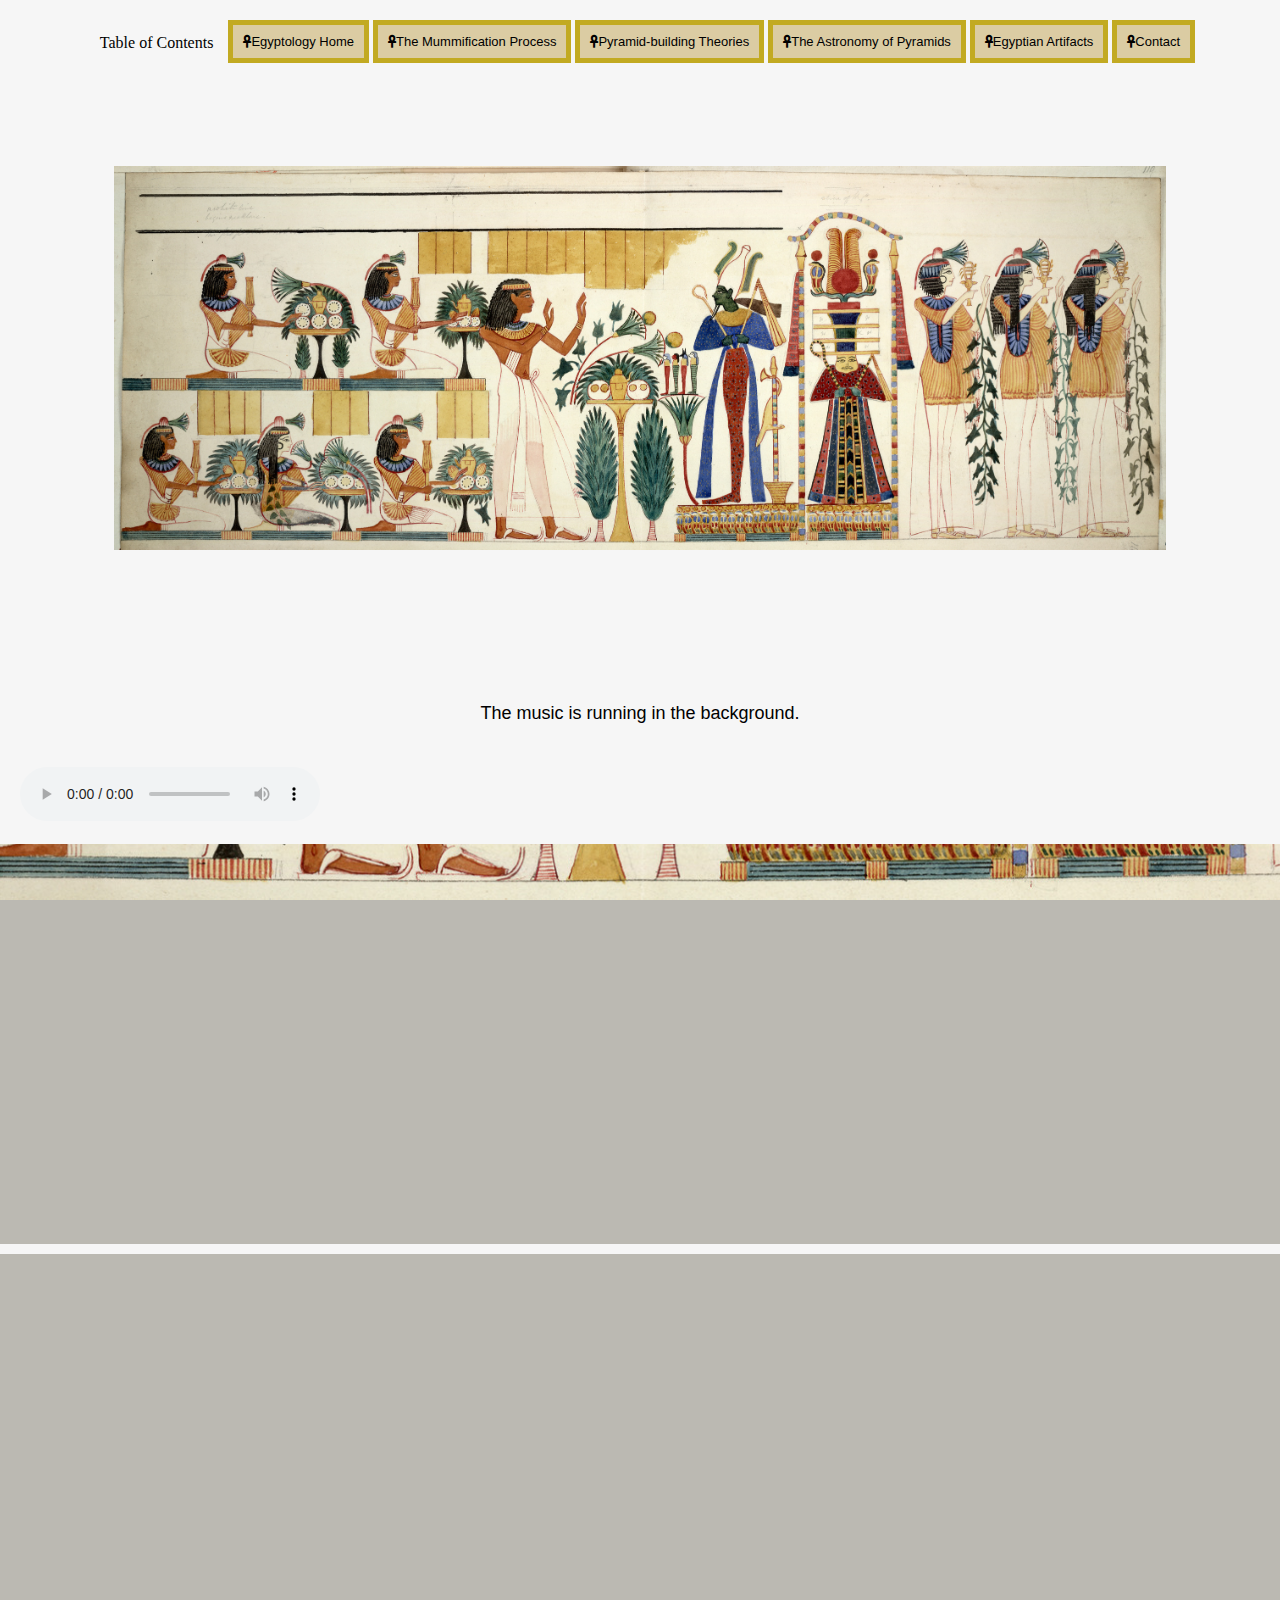
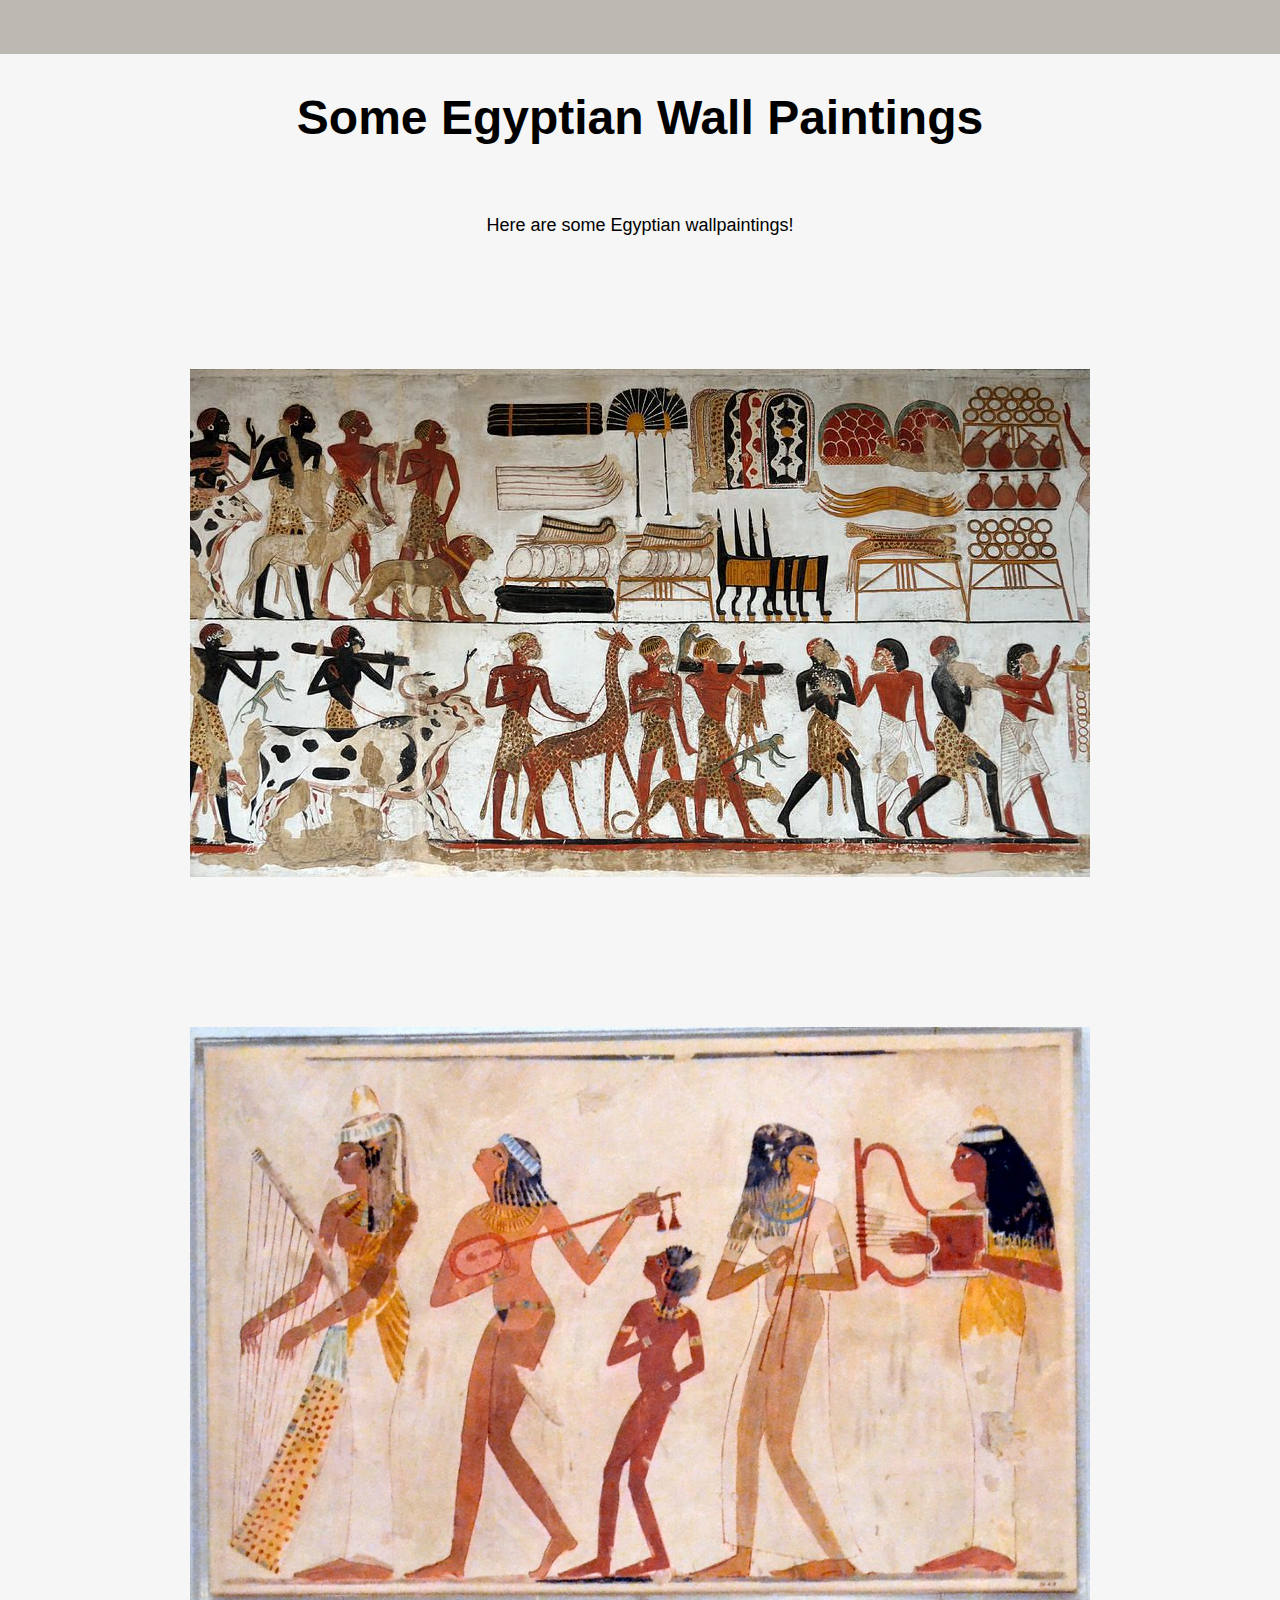
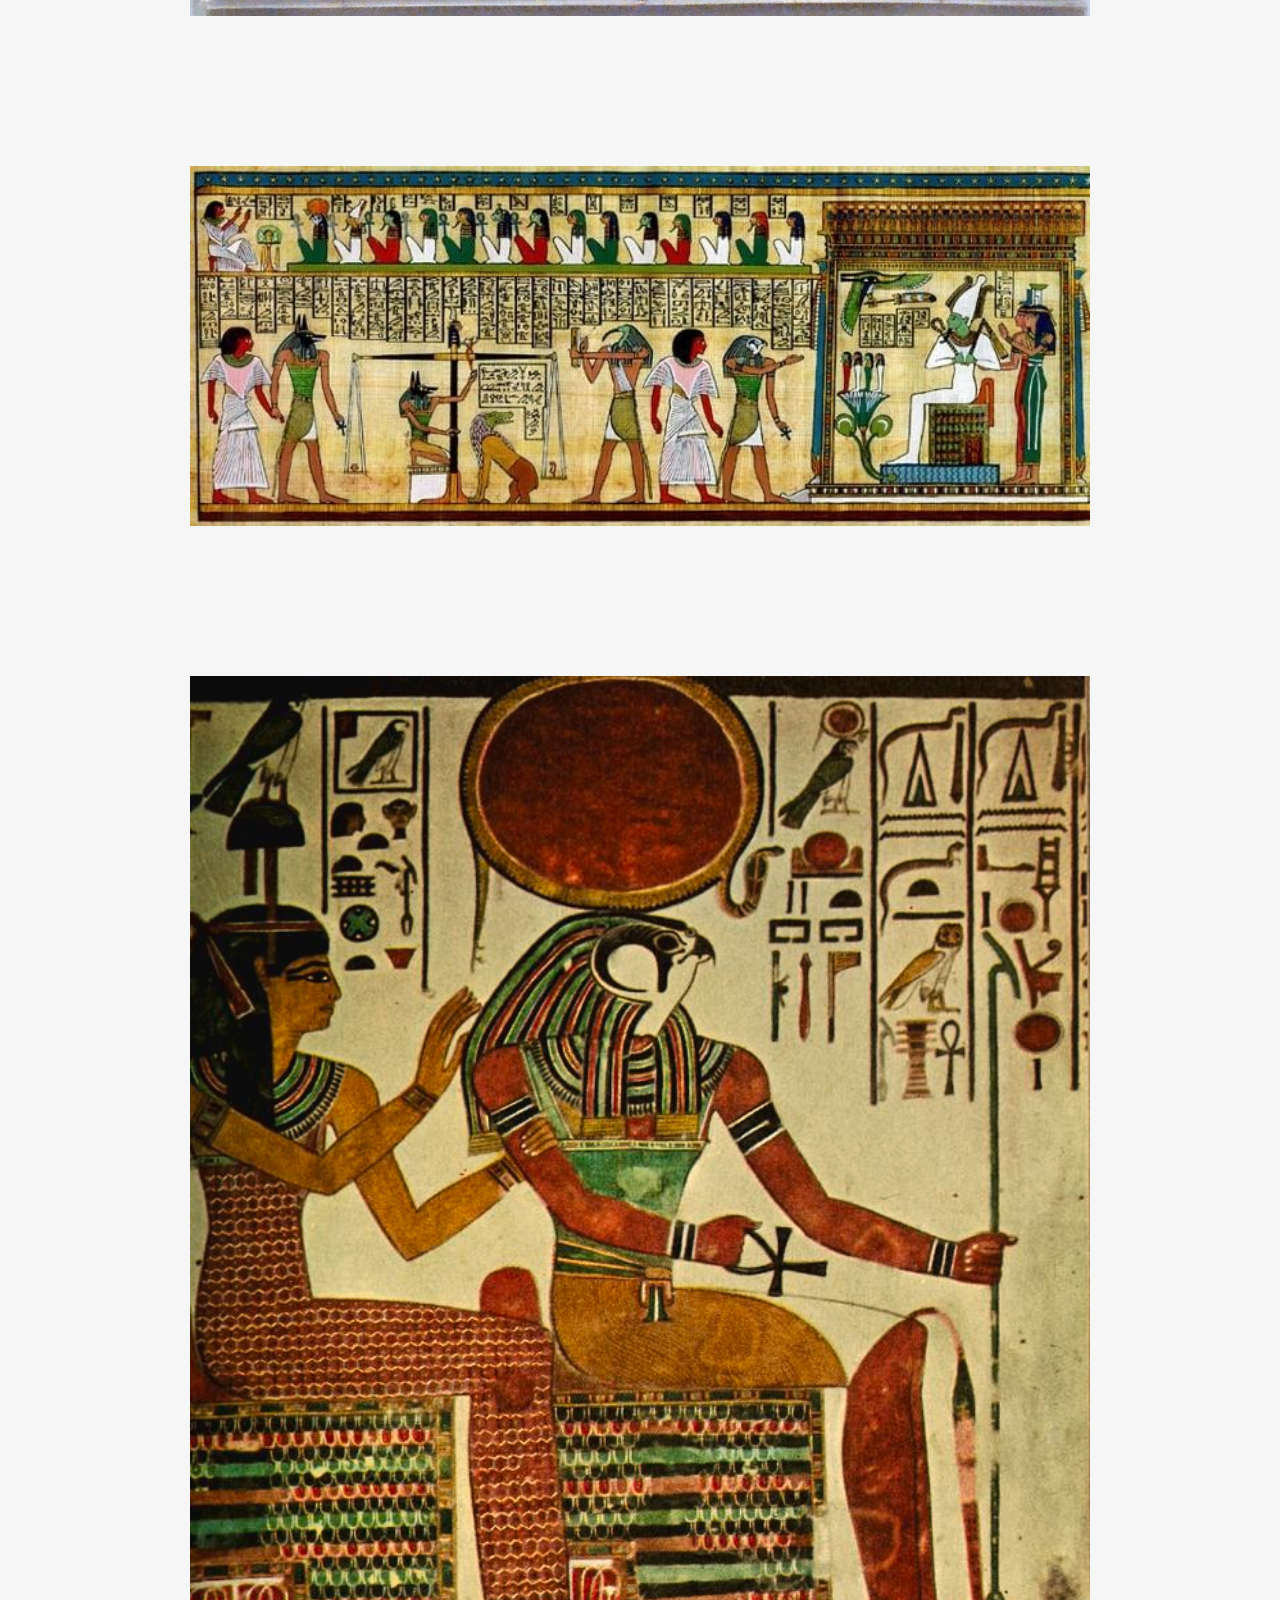
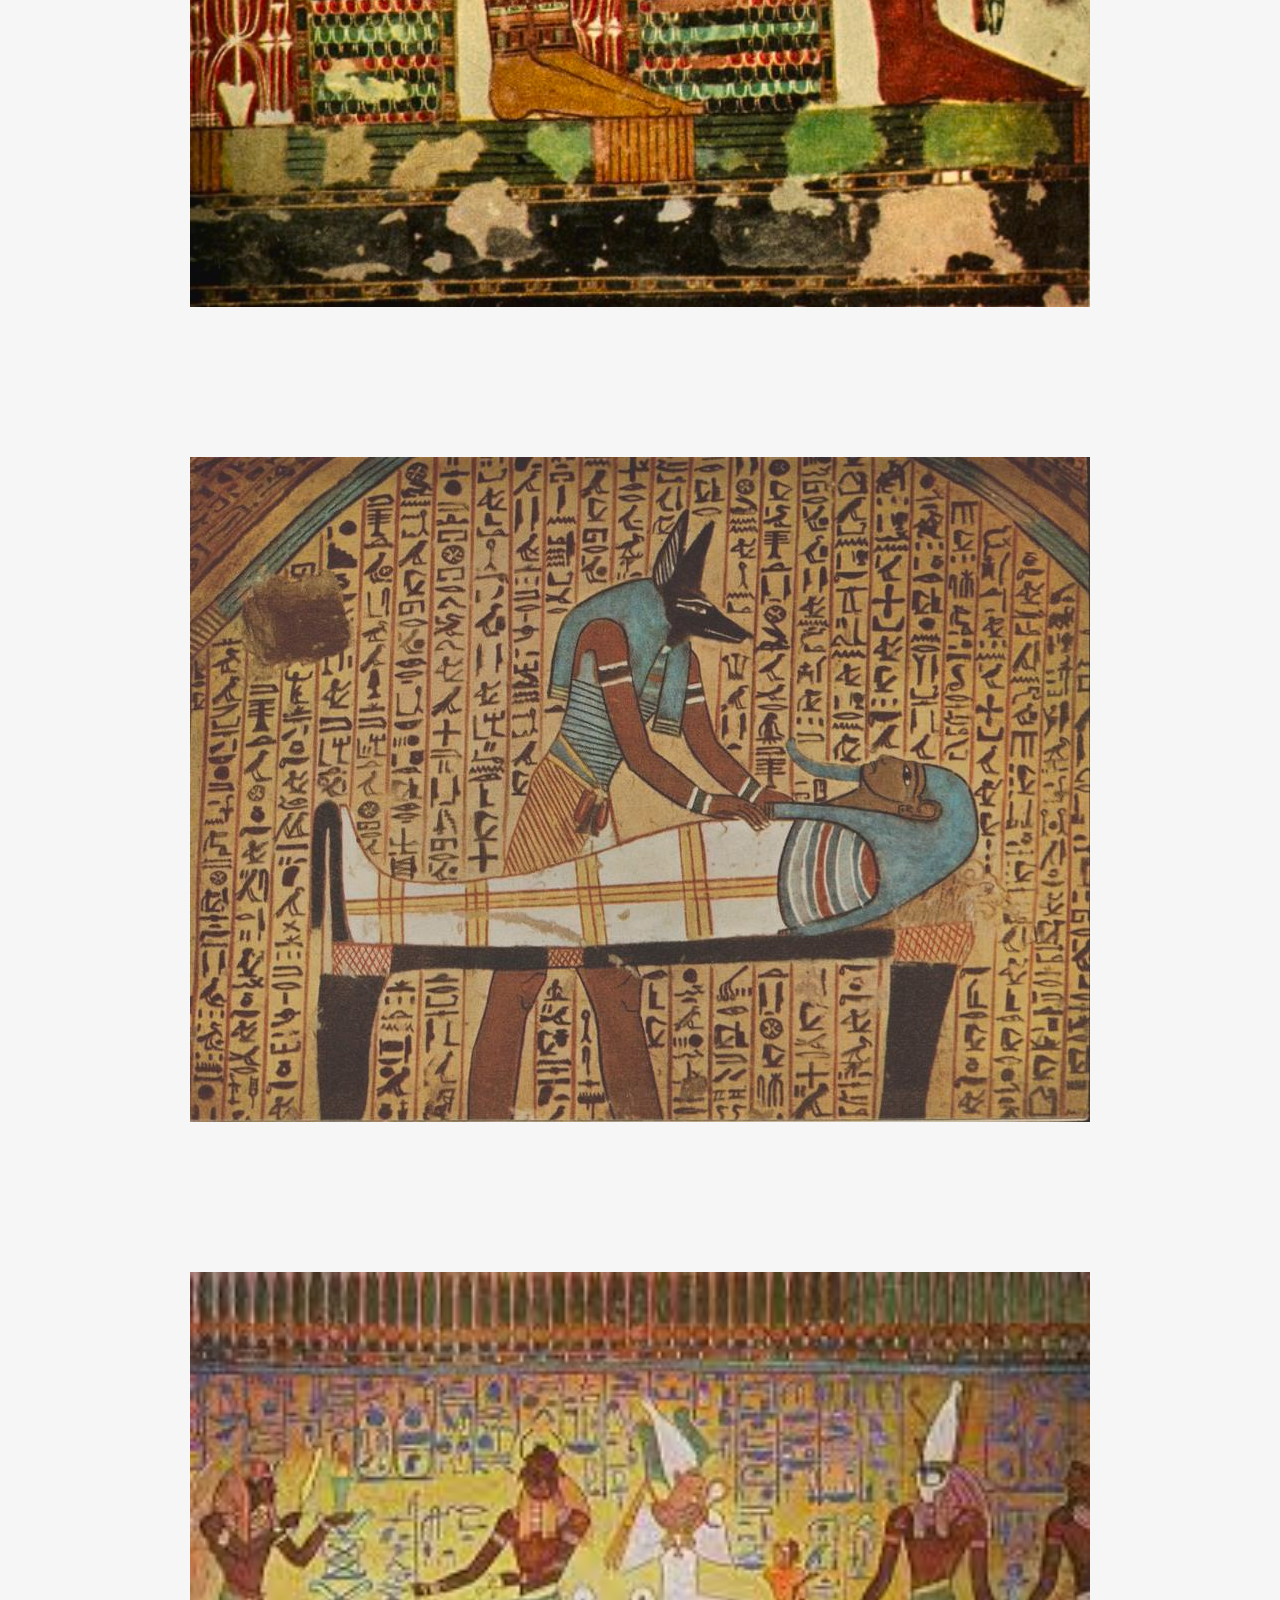
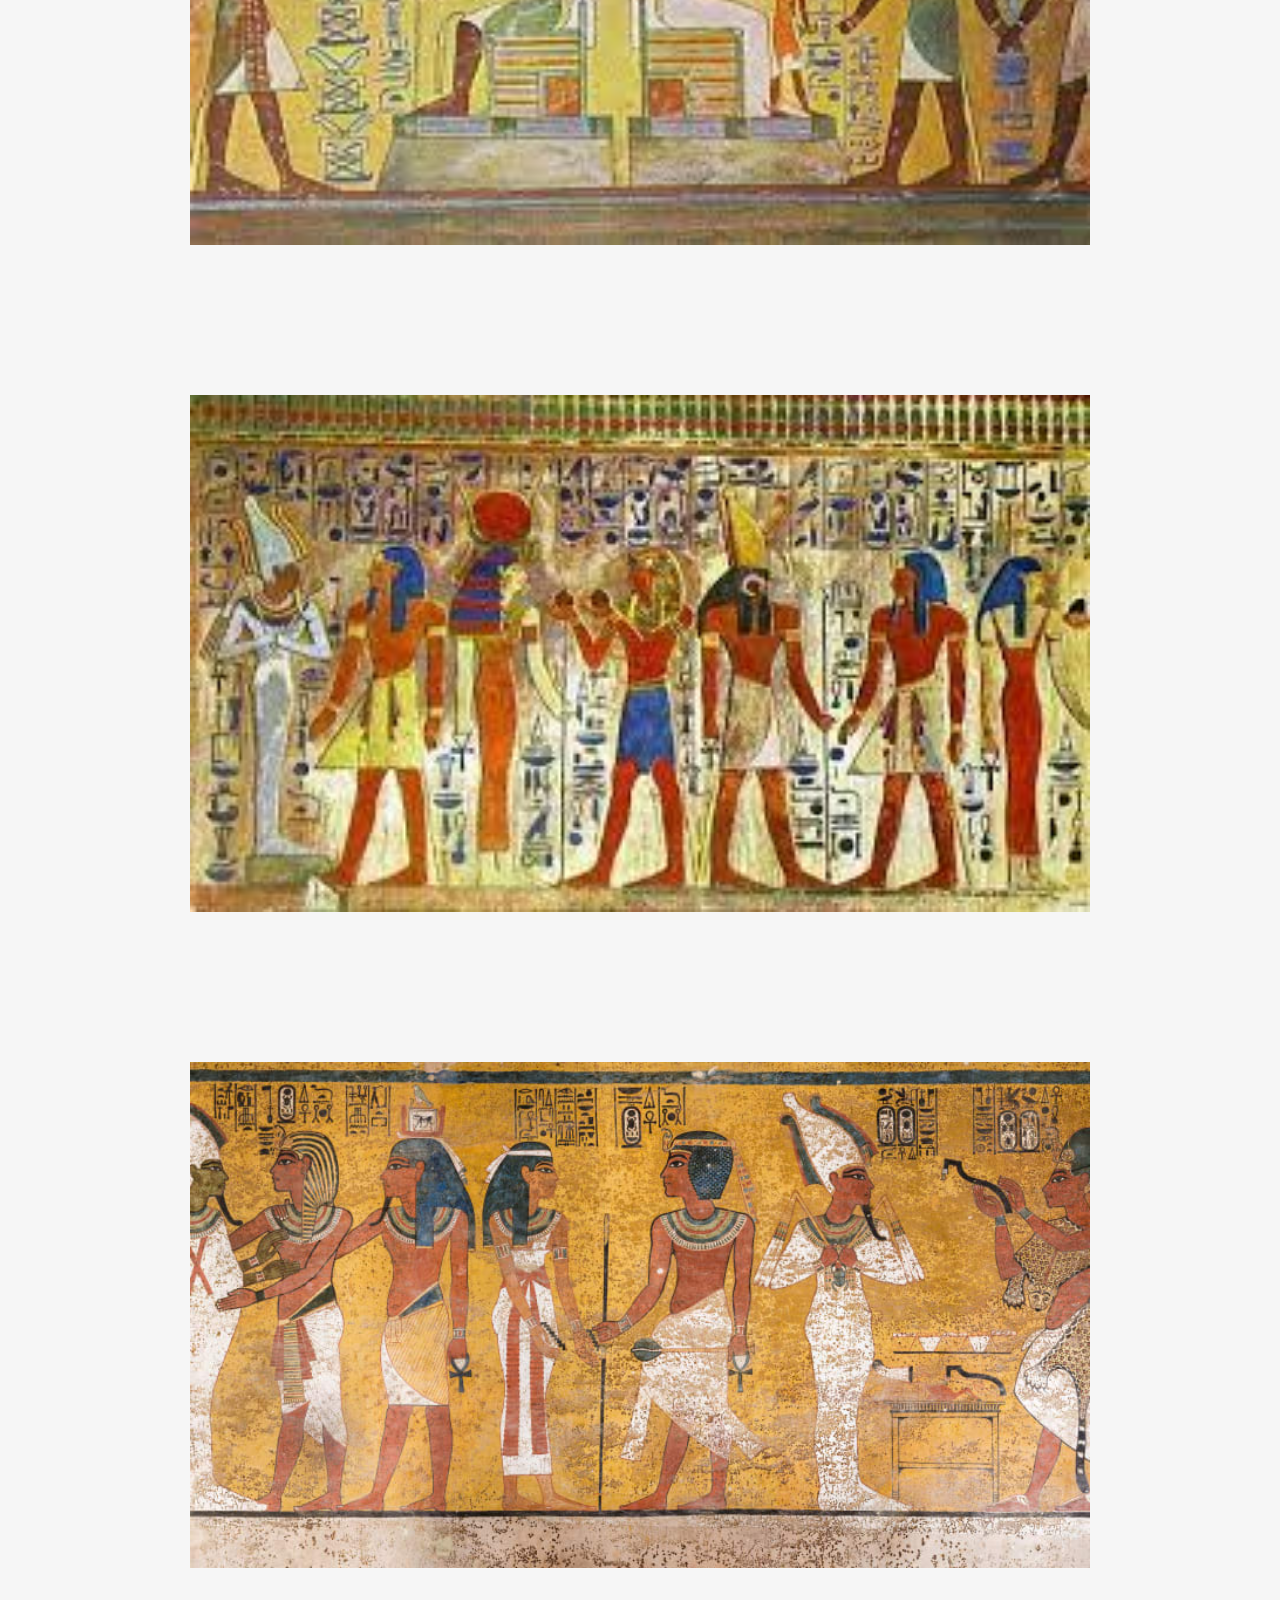
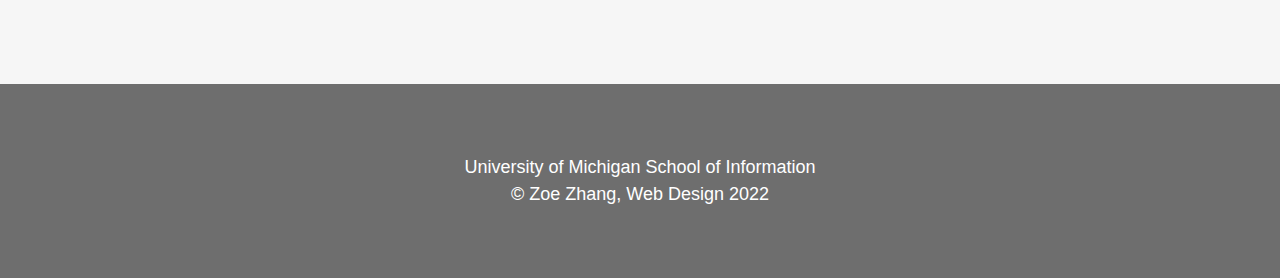
==== index.html @ 4aed4c30 "Update index.html" ====
<!DOCTYPE html>
<html lang="en">
<head>
  <meta charset="UTF-8">
  <meta name="viewport" content="width=device-width, initial-scale=1.0">
  <link href="https://cdn.jsdelivr.net/npm/bootstrap@5.1.3/dist/css/bootstrap.min.css" rel="stylesheet" integrity="sha384-1BmE4kWBq78iYhFldvKuhfTAU6auU8tT94WrHftjDbrCEXSU1oBoqyl2QvZ6jIW3" crossorigin="anonymous">
  <link rel="icon" href="images/Eye-of-Horus.png">
  <link rel="stylesheet" href="css/html5reset.css">
  <link rel="stylesheet" href="css/style.css">
  <link rel="stylesheet" href="css/all.css">
  <link rel="stylesheet" href="https://fonts.googleapis.com/css?family=Fira+Sans">
<!-- Global site tag (gtag.js) - Google Analytics -->
<script async src="https://www.googletagmanager.com/gtag/js?id=G-0Y68ZRTY0M"></script>
<script>
  window.dataLayer = window.dataLayer || [];
  function gtag(){dataLayer.push(arguments);}
  gtag('js', new Date());

  gtag('config', 'G-0Y68ZRTY0M');
</script>
 <title>The Mummification Process</title>
</head>	
<body>	
    <header>
		<nav>
			<ul>
				<div class="dropdown">
          			<span>Table of Contents</span>
          			<div class="active">
				<li><i class="fa-solid fa-ankh"></i><a href = "index.html" >Egyptology Home</a></li>
				<li><i class="fa-solid fa-ankh"></i><a href = "mummies.html">The Mummification Process</a></li>
				<li><i class="fa-solid fa-ankh"></i><a href = "science.html">Pyramid-building Theories</a></li>
				<li><i class="fa-solid fa-ankh"></i><a href = "astronomy.html">The Astronomy of Pyramids</a></li>
        			<li><i class="fa-solid fa-ankh"></i><a href = "journal.html">Egyptian Artifacts</a></li>
        			<li><i class="fa-solid fa-ankh"></i><a href = "contact.html">Contact</a></li>
          </div>
        </div>
			</ul>
		</nav> 
    </header>
    <main>     
      <div class = "firstimage">
        <img src="images/front_page.jpg" alt="egyptian wall painting1">
      </div>
	<div class="music">
	    <p>The music is running in the background.</p>
		<audio controls autoplay>
  		<source src="Modern Egypt - AShamaluevMusic.mp3" type="audio/mpeg">
  		Your browser does not support the audio element.
		</audio>
	</div>
      <div class = "row">
        <div class = "col-md-6">
          <section class="cd-intro">
            <div class="cd-intro-content bouncy">
              <h1>Welcome!</h1>
              <p>Welcome to Zoe's Egyptology website! This website will be primarily focusing on the intricacies of the mummification process, different theories as to how pyramids are built, as well as different Egyptian artifacts that intrigued me during my visit to <a href = "https://www.mfa.org/gallery/mummies">the Museum of fine arts</a> in Boston.</p>
               <div class="action-wrapper">
               </div>
            </div>
         </section>
        </div>
        <div class = "col-md-6">
          <section class="cd-intro">
            <div class="cd-intro-content bouncy">
              <h1>What is Egyptology?</h1>
            <p>Egyptology, the study of pharaonic Egypt, spanning the period c. 4500 BCE to CE 641. Egyptology began when the scholars accompanying Napoleon Bonaparte’s invasion of Egypt (1798–1801) published Description de l’Égypte (1809–28), which made large quantities of source material about ancient Egypt available to Europeans. For a discussion of the long-standing fascination with ancient Egypt.</p>
               <div class="action-wrapper">
               </div>
            </div>
         </section>
        </div>
      </div>
	<div class="wallpainting">
            <h1>Some Egyptian Wall Paintings</h1>
            <p>Here are some Egyptian wallpaintings!</p>
            
    <img src="images/380d30161d79294e8c4219b0ba8fb5bf.jpeg" width = "1000" alt="egyptian wall painting1" />
		<img src="images/8390438602_87868e1606_b.jpeg" width = "1000" alt="egyptian wall painting2" />
		<img src="images/The-Funerary-Egypt-Paintings.jpeg" width = "1000" alt="egyptian wall painting3" />
		<img src="images/ancient-egyptian-wall-paintings-1956-horus-unknown.jpeg" width = "1000" alt="egyptian wall painting4" />
		<img src="images/ancient-egyptian-wall-paintings-1956-tomb-of-amennakht-unknown.jpeg" width = "1000" alt="egyptian wall painting5" />
		<img src="images/images (1).jpeg" width = "1000" alt="egyptian wall painting6" />
		<img src="images/images.jpeg" width = "1000" alt="egyptian wall painting7" />
		<img src="images/king_tut_tomb_conservation_getty_feature.jpeg" width = "1000" alt="egyptian wall painting8" />		
    	</div>
<br>
  
	</main>
    <footer>	
        <p>University of Michigan School of Information <br/>	
          &copy; Zoe Zhang, Web Design 2022</p>	
    </footer>	   
</body>	   
</html>
---- css/style.css ----
html{
	scroll-behavior: smooth;
  }
  
body{
	background-color: #f6f6f6;
	width: 100vw;
	align-items: center;
}

.dropdown {
	display: flex;
	flex-direction: row;
	align-self: center;
	justify-content: center;
	justify-self: center;
}

.dropdown span{
	margin: 15px;
}

a:link{
	color:#000000;
	text-decoration: none;
}
a:active{color:#000000}
a:visited{color:#000000}
a:hover{color:#000000}

nav li{
	background-color: #dbcca3;
	font-family: Impact, Haettenschweiler, 'Arial Narrow Bold', sans-serif;
	font: black;
	margin: 10px;
	padding:10px;
	border:5px solid rgb(194, 170, 34);
	display: inline-block;
	text-align: center;
	margin: auto;
	font-weight: 50;
	font-size: small;
}

.form{
	margin: 10px;
	padding: 10px;
}

img{
	display: block;
    margin: 50px;
	padding: 50px;
	margin-left: auto;
    margin-right: auto;
	padding-left: auto;
	padding-right: auto;
    }

.firstimage img{
	width: 90vw;
	animation-name: frontpage;
	animation-duration: 3s;
}

.astro img{
	width: 90vw;
	animation-name:fade;
	animation-duration: 5s;
}

.music{
	margin: 10px;
	padding: 10px;
	align_self:center;
}

h1{
	font-family: Verdana, Geneva, Tahoma, sans-serif;
	font: black;
	font-size: 48px; 
	font-weight: bold;
	padding: 30px;
	margin: 10px;
    text-align: center;
}

h2{
	font-family: Verdana, Geneva, Tahoma, sans-serif;
	font: black;
	font-size: 30px; 
	font-weight: bold;
	padding: 15px;
	margin: 10px;
    text-align: left;
}

p {
	font-family: Verdana, Geneva, Tahoma, sans-serif;
	font: black;
	font-size: 18px; 
	font-weight: normal;
	padding: 30px;
	margin: 10px;
    text-align: center;
	line-height: 150%;
}

footer{
	background-color: #6e6e6e;
	font-family: Verdana, Geneva, Tahoma, sans-serif;
	color: white;
	font-size: 5px; 
	font-weight: normal;
	padding: 30px;
	margin: 10px;
    text-align: center;
	line-height: 150%;
	margin: auto;
}

.col-md-6{
	background-attachment: scroll;
  	background-image: url("/images/front_page.jpg");
  	min-height: 400px;
  	height: 100%;
  	background-attachment: fixed;
  	background-position: center;
  	background-repeat: no-repeat;
  	background-size: cover;
  	color: #000000;
	background-color: #bbb9b2;
  	z-index: 1;
	text-align: center;
	animation-name: fade;
	animation-duration: 5s;
}

p .wallpainting{
	margin: auto;
}

@keyframes frontpage {
	from {opacity: 20%;}
	to {opacity: 100%;}
	from {width: 40vw;}
	to {width: 90vw;}
  }
  

form{
	display: flex;
	flex-direction: column;
	font-family: Verdana, Geneva, Tahoma, sans-serif;
	padding: 20px;
	line-height: 40px;
	background-attachment: scroll;
	background-image: url("../images/egypt-symbols-set-vector-7362526.jpeg");
	background-attachment: fixed;
 	background-position: center;
  	background-repeat: no-repeat;
  	background-size: cover;
	z-index: 1;
}

.stepsimages{
	display: grid;
	grid-template-columns: 30% 30% 30%;
	grid-template-rows: 30% 30% 30%;
	grid-gap: 20px;
	row-gap:20px;
	justify-Items: center;
}


body{margin-top:20px;}
.container-filter {
  margin-top: 0;
  margin-right: 0;
  margin-left: 0;
  margin-bottom: 30px;
  padding: 0;
  text-align: center;
}

.container-filter li {
  list-style: none;
  display: inline-block;
}

.container-filter a {
  display: block;
  font-size: 14px;
  margin: 10px 20px;
  text-transform: uppercase;
  cursor: pointer;
  font-weight: 400;
  line-height: 30px;
  -webkit-transition: all 0.6s;
  border-bottom: 1px solid transparent;
  color: #807c7c !important;
}

.container-filter a:hover {
  color: #222222 !important;
}

.container-filter a:active {
  color: #222222 !important;
  border-bottom: 1px solid #222222;
}

.item-box {
  position: relative;
  overflow: hidden;
  display: block;
}

.item-box a {
  display: inline-block;
}

.item-box .item-mask {
  background: none repeat scroll 0 0 rgba(255, 255, 255, 0.9);
  position: absolute;
  transition: all 0.5s ease-in-out 0s;
  -moz-transition: all 0.5s ease-in-out 0s;
  -webkit-transition: all 0.5s ease-in-out 0s;
  -o-transition: all 0.5s ease-in-out 0s;
  top: 10px;
  left: 10px;
  bottom: 10px;
  right: 10px;
  opacity: 0;
  visibility: hidden;
  overflow: hidden;
  text-align: center;
}

.item-box .item-mask .item-caption {
  position: absolute;
  width: 100%;
  bottom: 10px;
  opacity: 0;
}

.item-box:hover .item-mask {
  opacity: 1;
  visibility: visible;
  cursor: pointer !important;
}

.item-box:hover .item-caption {
  opacity: 1;
}

.item-box:hover .item-container {
  width: 100%;
}

.services-box {
  padding: 45px 25px 45px 25px;
}

* {box-sizing:border-box}

/* Slideshow container */
.slideshow-container {
  width: 1000px;
  position: relative;
  align-self: center;
  margin: auto;
  justify-content: center;
  justify-items: center;
  align-items: center;
  align-content: center;
}

/* Hide the images by default */
.mySlides {
  display: none;
  align-self: center;
  width: 1000px;
}

/* Next & previous buttons */
.prev, .next {
  cursor: pointer;
  position: absolute;
  top: 50%;
  width: auto;
  margin-top: -22px;
  padding: 16px;
  color: white;
  font-weight: bold;
  font-size: 18px;
  transition: 0.6s ease;
  border-radius: 0 3px 3px 0;
  user-select: none;
}

/* Position the "next button" to the right */
.next {
  right: 0;
  border-radius: 3px 0 0 3px;
}

/* On hover, add a black background color with a little bit see-through */
.prev:hover, .next:hover {
  background-color: rgba(0,0,0,0.8);
}

/* Caption text */
.text {
  color: #f2f2f2;
  font-size: 15px;
  padding: 8px 12px;
  position: absolute;
  bottom: 8px;
  width: 100%;
  text-align: center;
}

/* Number text (1/3 etc) */
.numbertext {
  color: #f2f2f2;
  font-size: 12px;
  padding: 8px 12px;
  position: absolute;
  top: 0;
}

/* The dots/bullets/indicators */
.dot {
  cursor: pointer;
  height: 15px;
  width: 15px;
  margin: 0 2px;
  background-color: #bbb;
  border-radius: 50%;
  display: inline-block;
  transition: background-color 0.6s ease;
}


@keyframes fade {
  from {opacity: .5}
  to {opacity: 1}
}

/* Fading animation */
.fade {
  animation-name: fade;
  animation-duration: 5s;
}

.therest img{
	width: 90vw;
}

.sub{
	width: 90vw;
}

.cd-intro-content h1,
.cd-intro-content p,
.cd-intro-content .cd-btn {
  opacity: 0;
  animation-delay: 0.3s;
  animation-fill-mode: forwards;
}

.bouncy.cd-intro-content h1 {
  animation-name: cd-bounce-right;
}

.bouncy.cd-intro-content p {
  animation-name: cd-bounce-left;
}

.bouncy.cd-intro-content h1,
.bouncy.cd-intro-content p {
  animation-duration: 0.6s;
}

.bouncy.cd-intro-content .cd-btn {
  animation-name: cd-bounce-rotate;
  animation-duration: 0.5s;
}

.bouncy.cd-intro-content .cd-btn.main-action {
  animation-delay: 0.4s;
}

@keyframes cd-bounce-right {
  0% {
    opacity: .2;
    transform: translateX(-200px);
  }
  60% {
    opacity: .7;
    transform: translateX(15px);
  }
  100% {
    opacity: 1;
    transform: translateX(0);
  }
}

@keyframes cd-bounce-left {
  0% {
    opacity: .2;
    transform: translateX(200px);
  }
  60% {
    opacity: .7;
    transform: translateX(-15px);
  }
  100% {
    opacity: 1;
    transform: translateX(0);
  }
}

@keyframes cd-bounce-rotate {
  0% {
    opacity: .2;
    transform: perspective(800px) rotateX(-80deg);
  }
  20% {
    opacity: 1;
  }
  60% {
    transform: perspective(800px) rotateX(20deg);
  }
  100% {
    opacity: 1;
    transform: perspective(800px) rotateX(0);
  }
}

.animate {
	animation-duration: 0.5s;
	animation-name: animate-fade;
	animation-delay: 0.5s;
	animation-fill-mode: backwards;
  }
	  
@keyframes animate-fade {
	0% { opacity: 0; }
	100% { opacity: 1; }
}
  
  
.animate.pop {
	animation-name: animate-pop;
	animation-timing-function: cubic-bezier(.26,.53,.74,1.48);
}
  
@keyframes animate-pop {
	0% {
	  opacity: 0;
	  transform: scale(0.5, 0.5);
	}
		  
	100% {
	  opacity: 1;
	  transform: scale(1, 1);
	}
  }
  
.delay-1 {
	animation-delay: 0.6s;
  }
	  
.delay-2 {
	animation-delay: 0.7s;
  }
	  
.delay-3 {
	animation-delay: 0.8s;
  }


@media only screen and (max-width: 768px) {
	.main{
		background-image: url("images/giza-plateau-pyramids_16x9.jpeg");
	}
	
	body {
	  background-color: #FAF8EF;
		font-family: "Fira Sans";
	}

	.dropdown {
		position: relative;
		display: inline-block;
		font-family: "Fira Sans", serif;
		background-color: #ffffff;
		padding: 20px;
		margin: 10px;
	  }
	  
	.dropdown span{
		font-family: Impact, Haettenschweiler, 'Arial Narrow Bold', sans-serif;
		font-weight: 25px;
		text-align: center;
		text-align: center;
		margin: auto;
	}

	.active {
		display: none;
		position: absolute;
		background-color: #f9f9f9;
		min-width: 160px;
		box-shadow: 0px 8px 16px 0px rgba(0,0,0,0.2);
		padding: 12px 16px;
		z-index: 1;
	}

	nav li{
		font-family: "Fira Sans";
		background-color: #ffffff;
		margin: 10px;
		padding:10px;
		font-weight: 20;
		display: flex;
		justify-content: left;
		align-items: left;
		margin: auto;
		flex-direction: column;
		border: none;	
	}
	  
	.dropdown:hover .active {
		display: block;
		margin: 20px;
		padding: 20px;
		text-decoration: none;
	}

	.wallpainting{
		display: flex;
		flex-flow: row nowrap;
        	padding: 10px;
       		align-items: center;
        	background-size: contain;
        	flex-basis: 500px;
	}
	
	img{
        display: flex;
        flex-flow: row nowrap;
        padding: 10px;
        align-items: center;
        background-size: contain;
        flex-basis: 500px;
    }
	
	.stepsimages{
	display: grid;
	grid-template-columns: 90%;
	grid-template-rows: 30% 30% 30% 30% 30% 30% 30% 30% 30%;
	justify-Items: center;
	
	
	}

	#one{
		grid-area: 1 / 1 / span 1 / span 1;
	}

	#two{
		grid-area: 2 / 1 / span 1 / span 1;
	}

	#three{
		grid-area: 3 / 1 / span 1 / span 1;
	}

	#four{
		grid-area: 4 / 1 / span 1 / span 1;
	}

	#five{
		grid-area: 5 / 1 / span 1 / span 1;
	}

	#six{
		grid-area: 6 / 1 / span 1 / span 1;
	}

	#seven{
		grid-area: 7 / 1 / span 1 / span 1;
	}

	#eight{
		grid-area: 8 / 1 / span 1 / span 1;
	}

	#nine{
		grid-area: 9 / 1 / span 1 / span 1;
	}
	
	@keyframes mymove {
	    0% {width: 200px; opacity: 0;}
	    100% {width: 300px; opacity: 1;}
	}

	.container{
	    animation-name: mymove;
	    animation-duration: 5s;
	}
	
	@media (prefers-reduced-motion) {
		.container{
			animation-name: none;
		}
	}	
  }
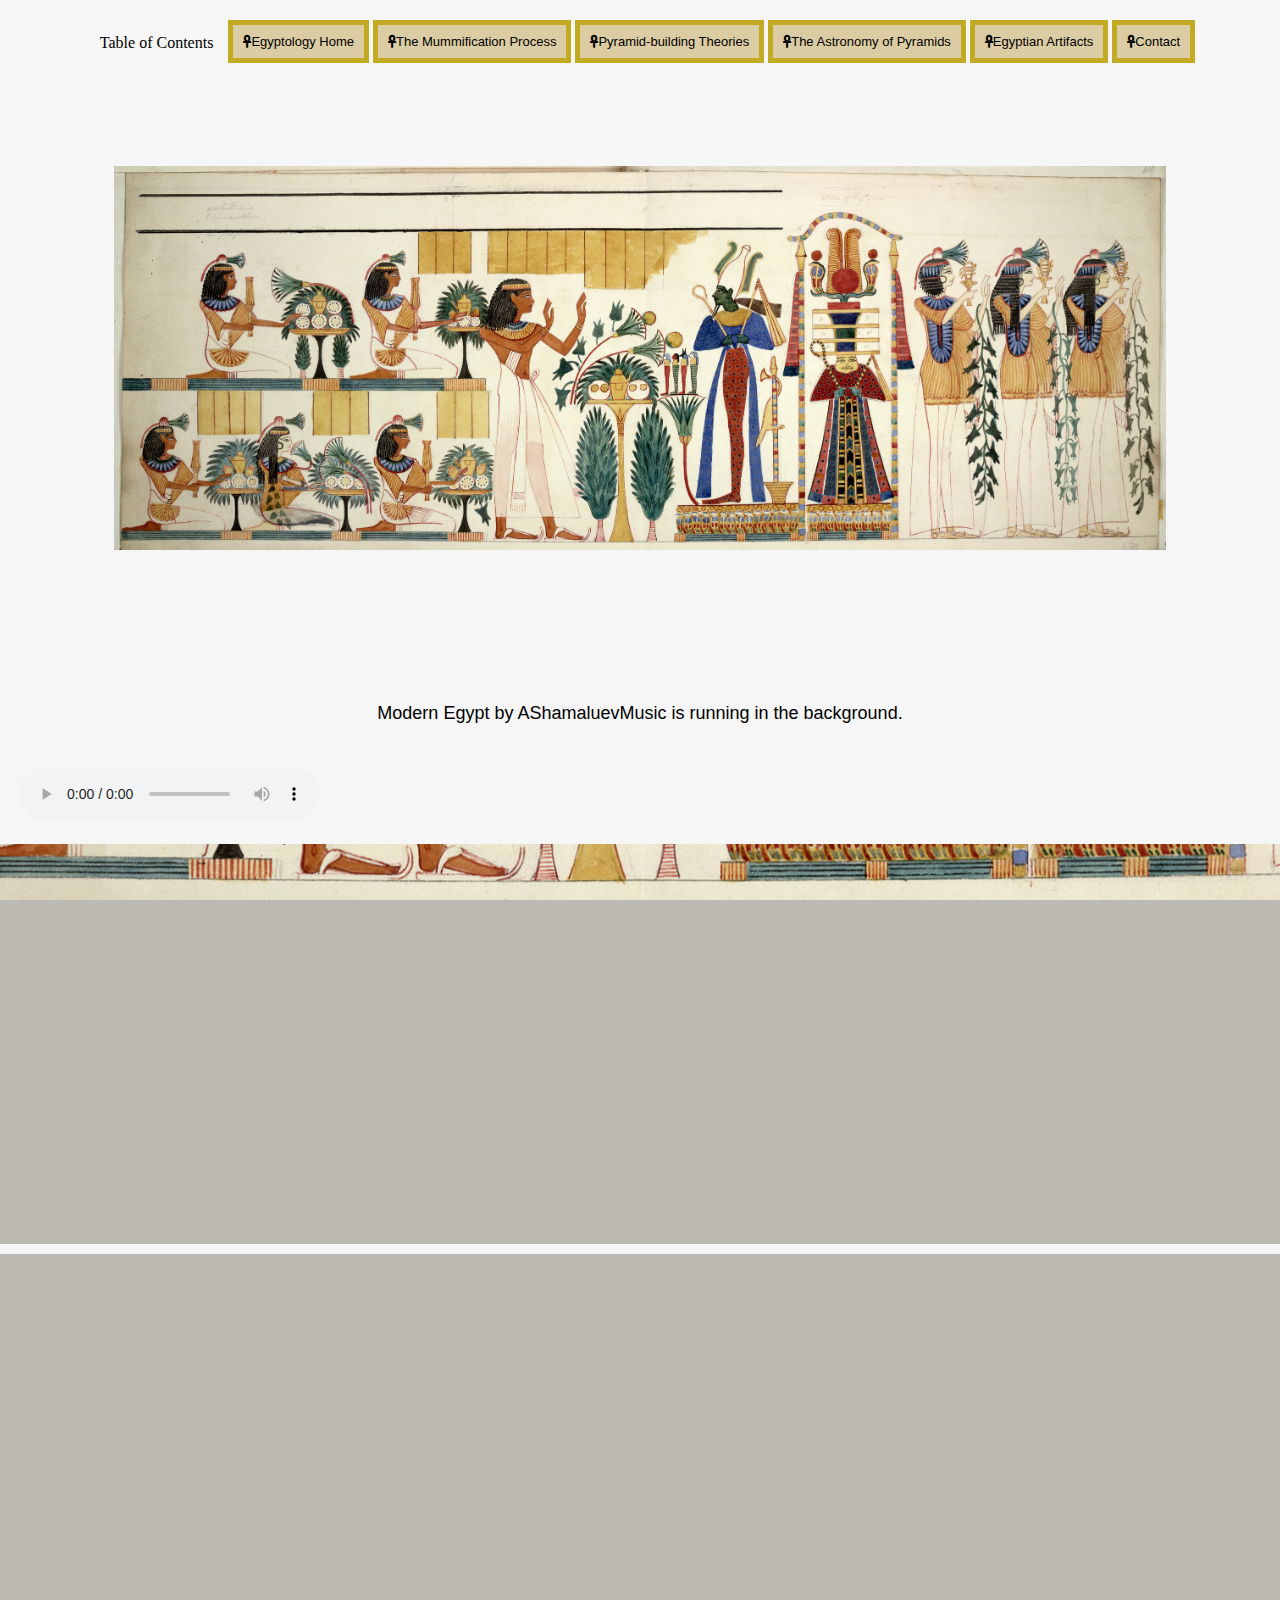
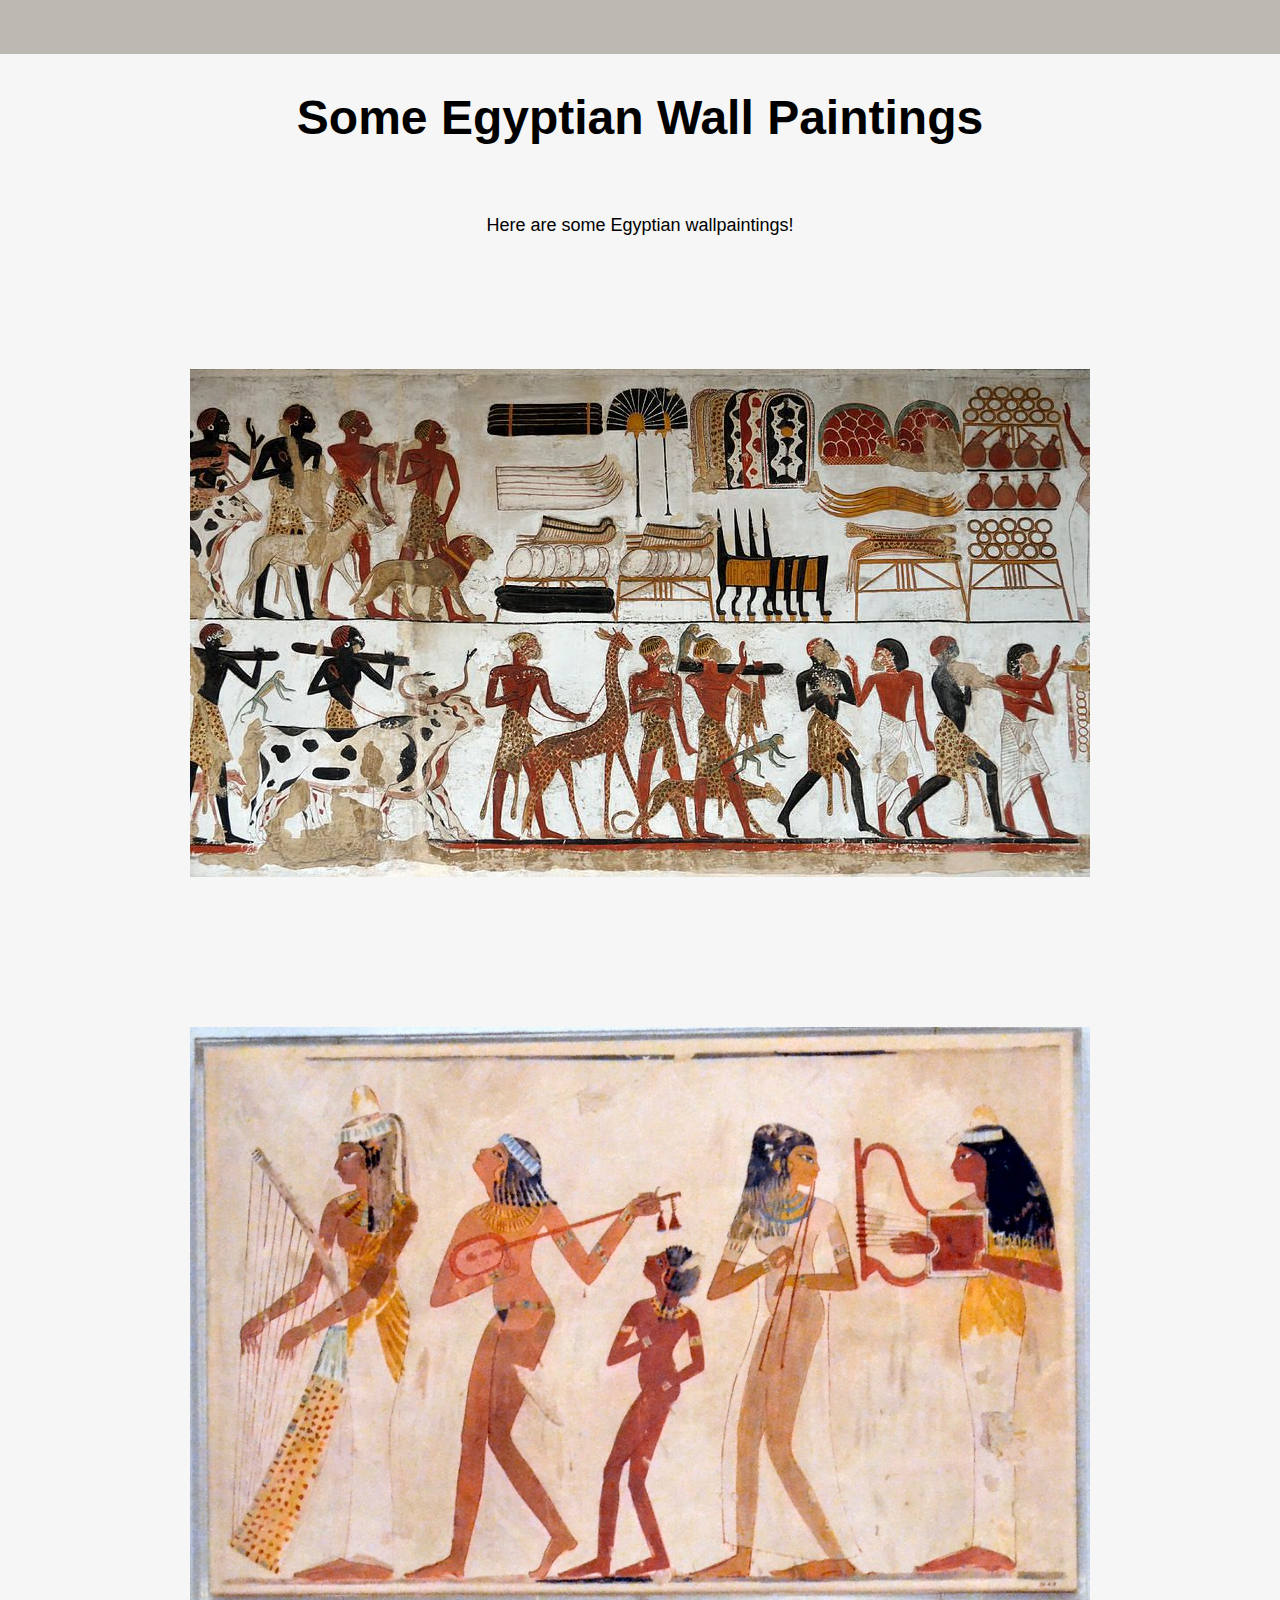
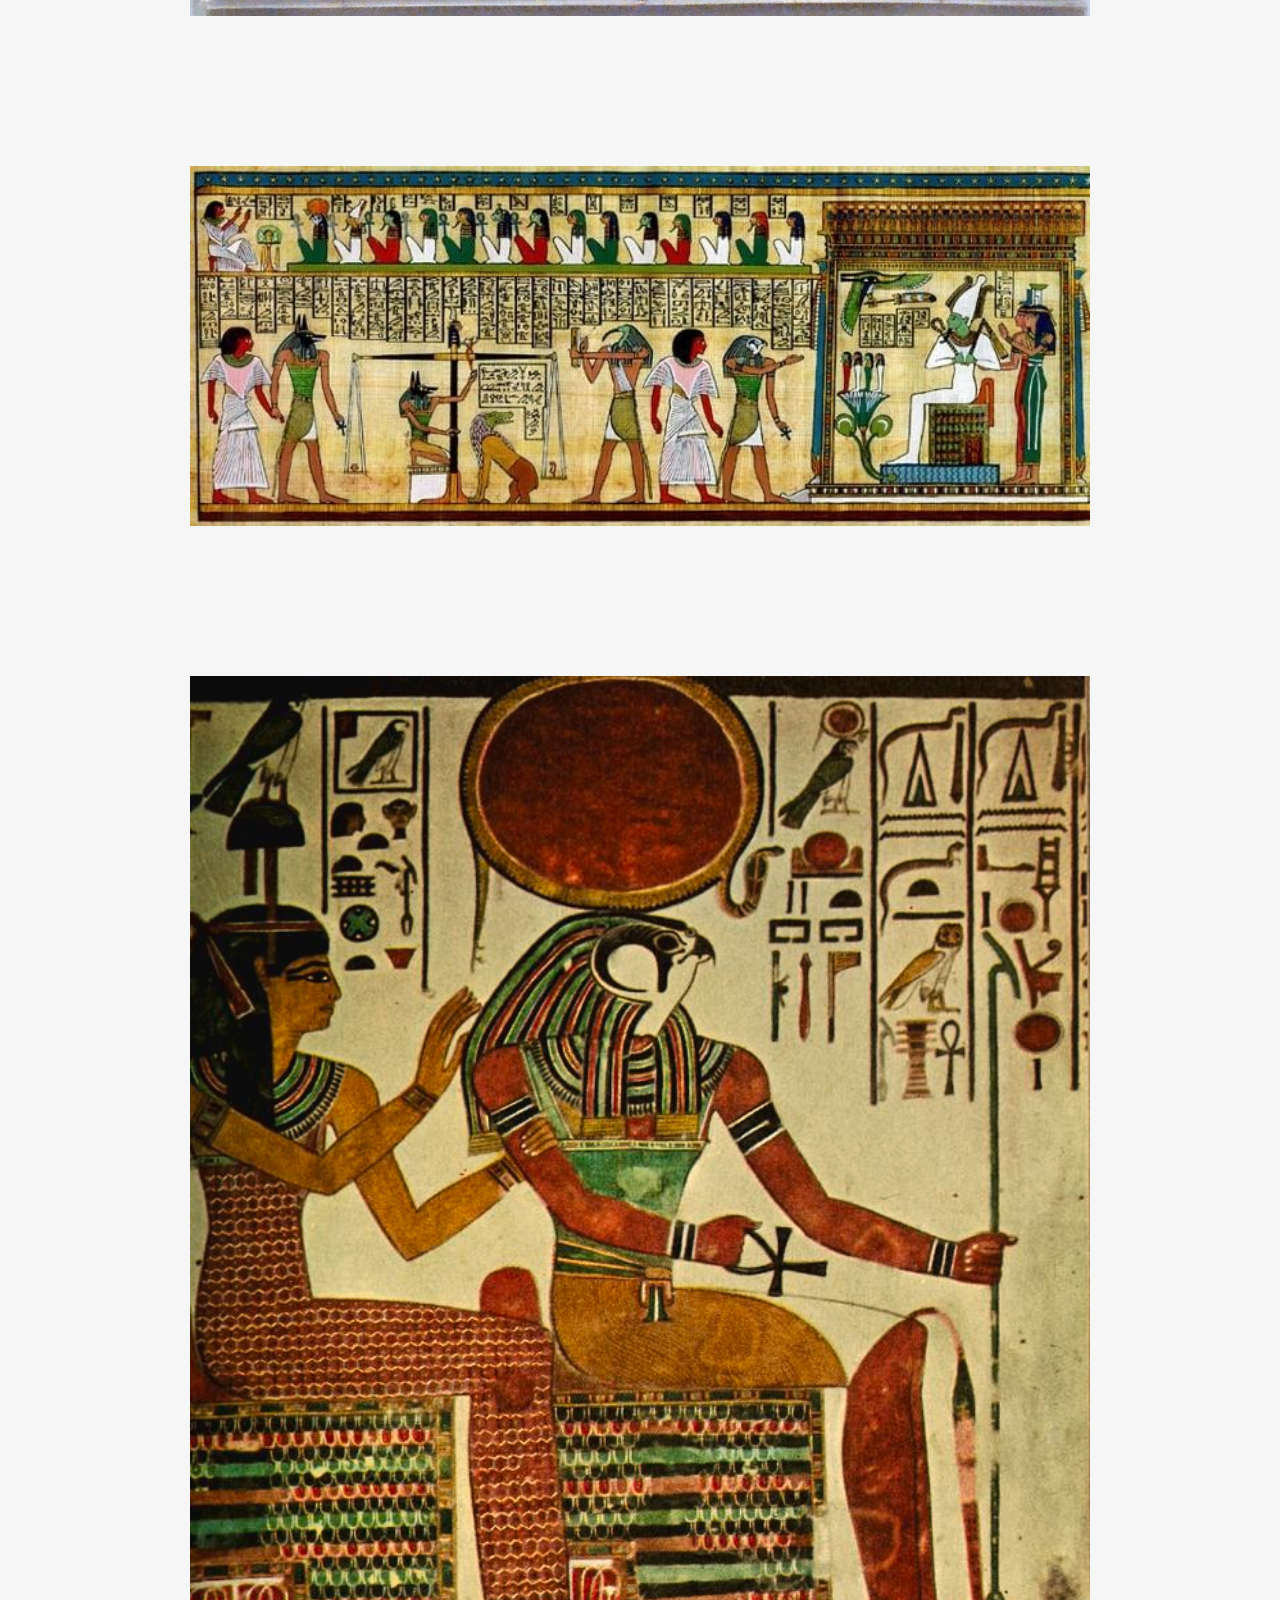
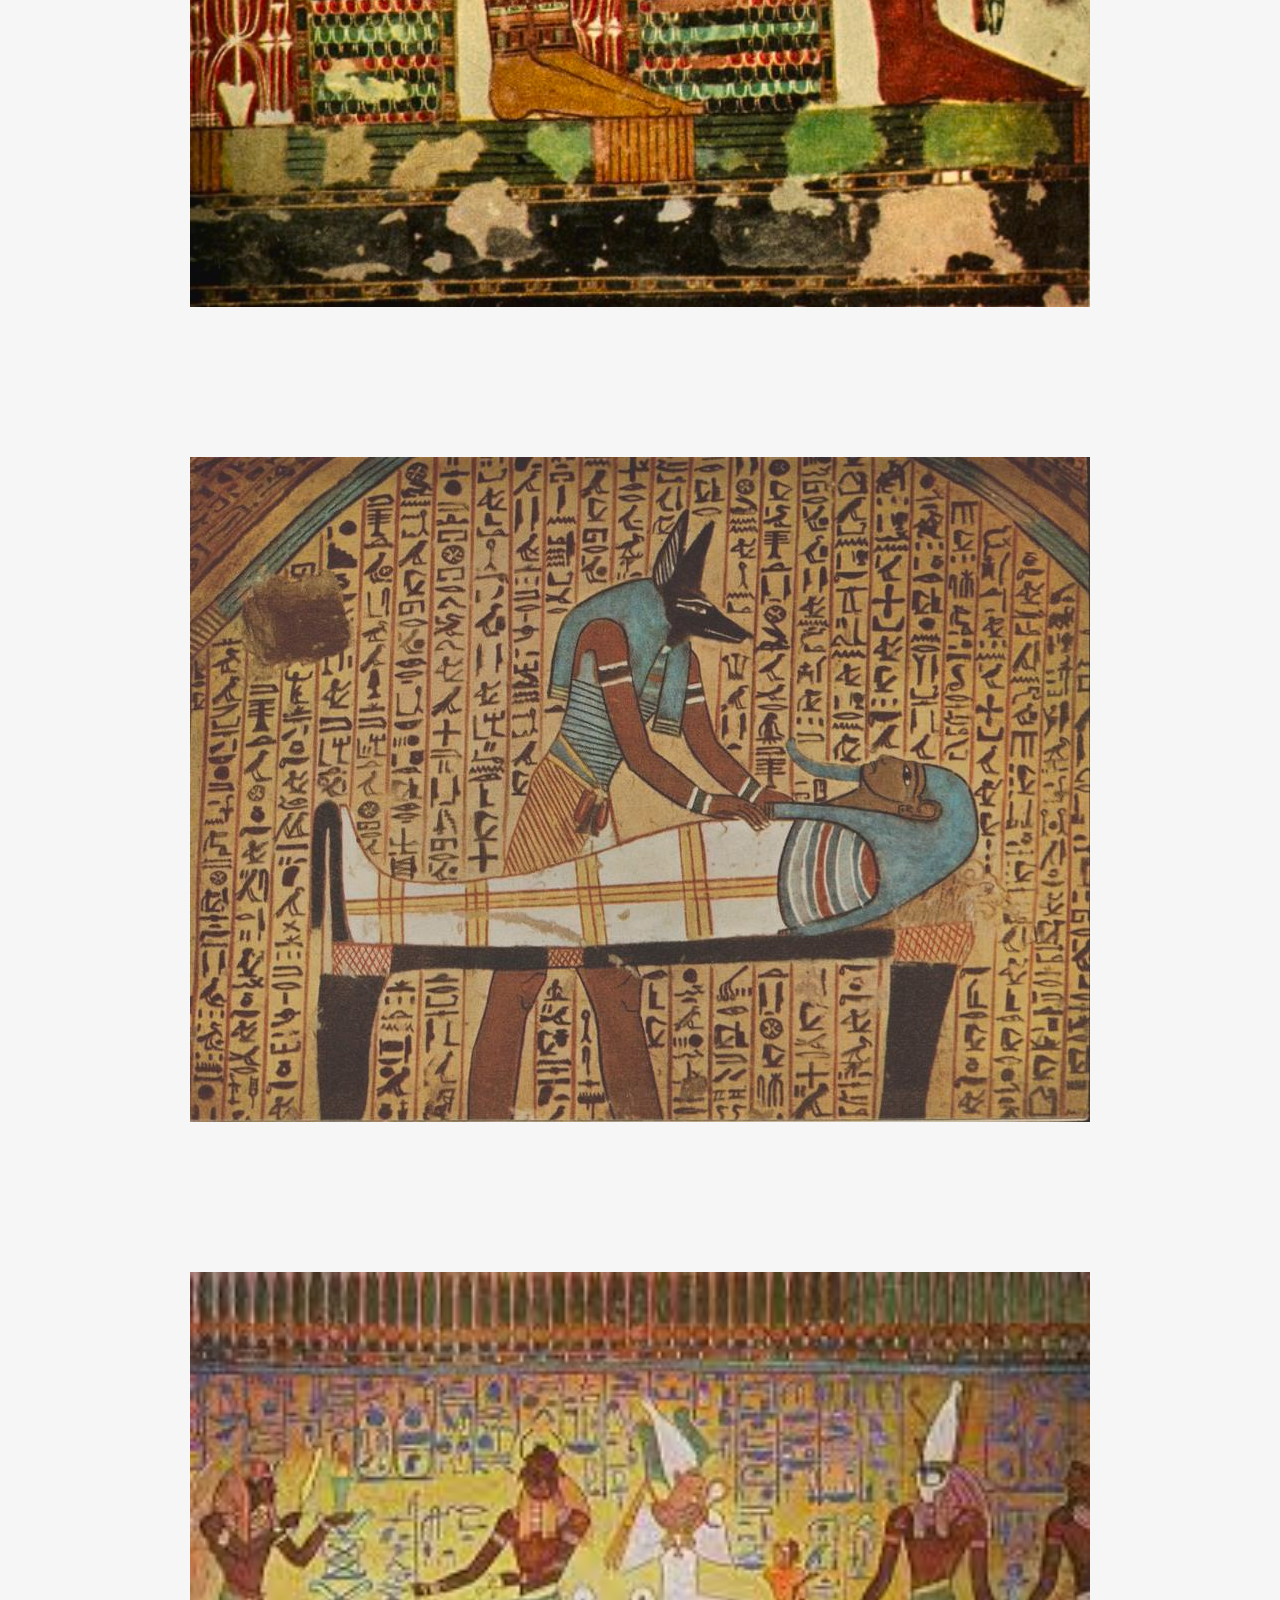
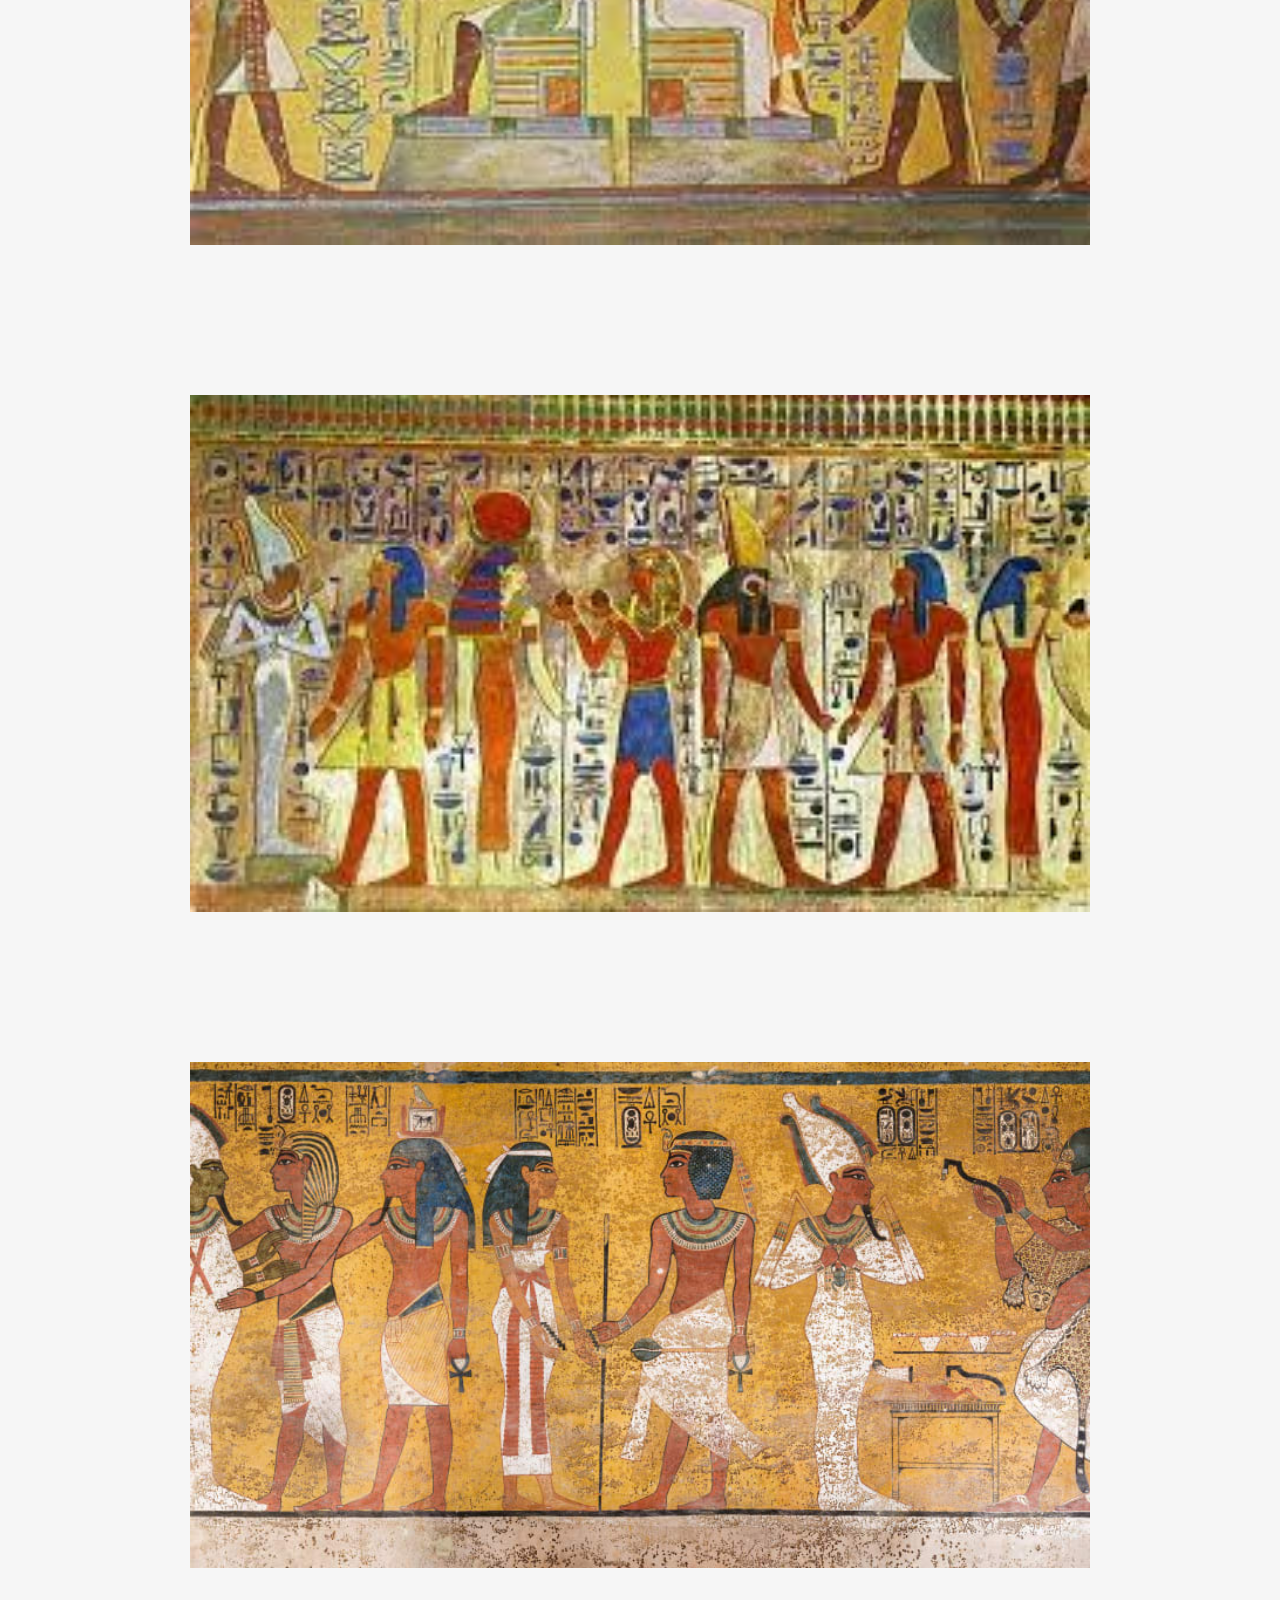
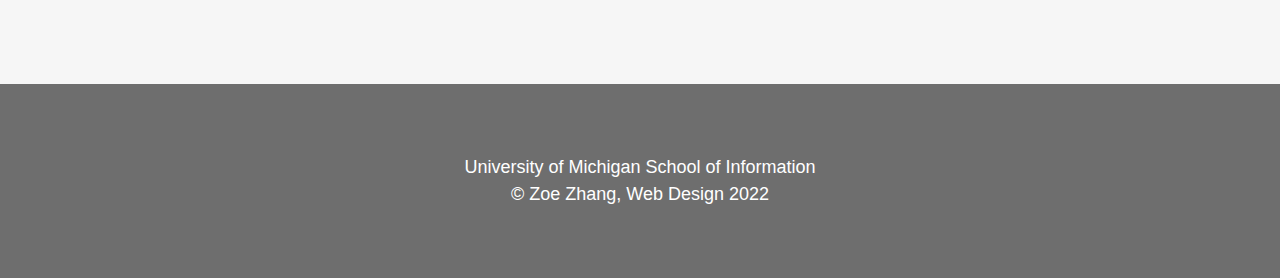
==== commit 1f8627ac: "Update index.html" ====
--- a/index.html
+++ b/index.html
@@ -43,10 +43,10 @@
         <img src="images/front_page.jpg" alt="egyptian wall painting1">
       </div>
 	<div class="music">
-	    <p>The music is running in the background.</p>
+	    <p>Modern Egypt by AShamaluevMusic is running in the background.</p>
 		<audio controls autoplay>
   		<source src="Modern Egypt - AShamaluevMusic.mp3" type="audio/mpeg">
-  		Your browser does not support the audio element.
+			<p>Your browser does not support the audio element.</p>
 		</audio>
 	</div>
       <div class = "row">
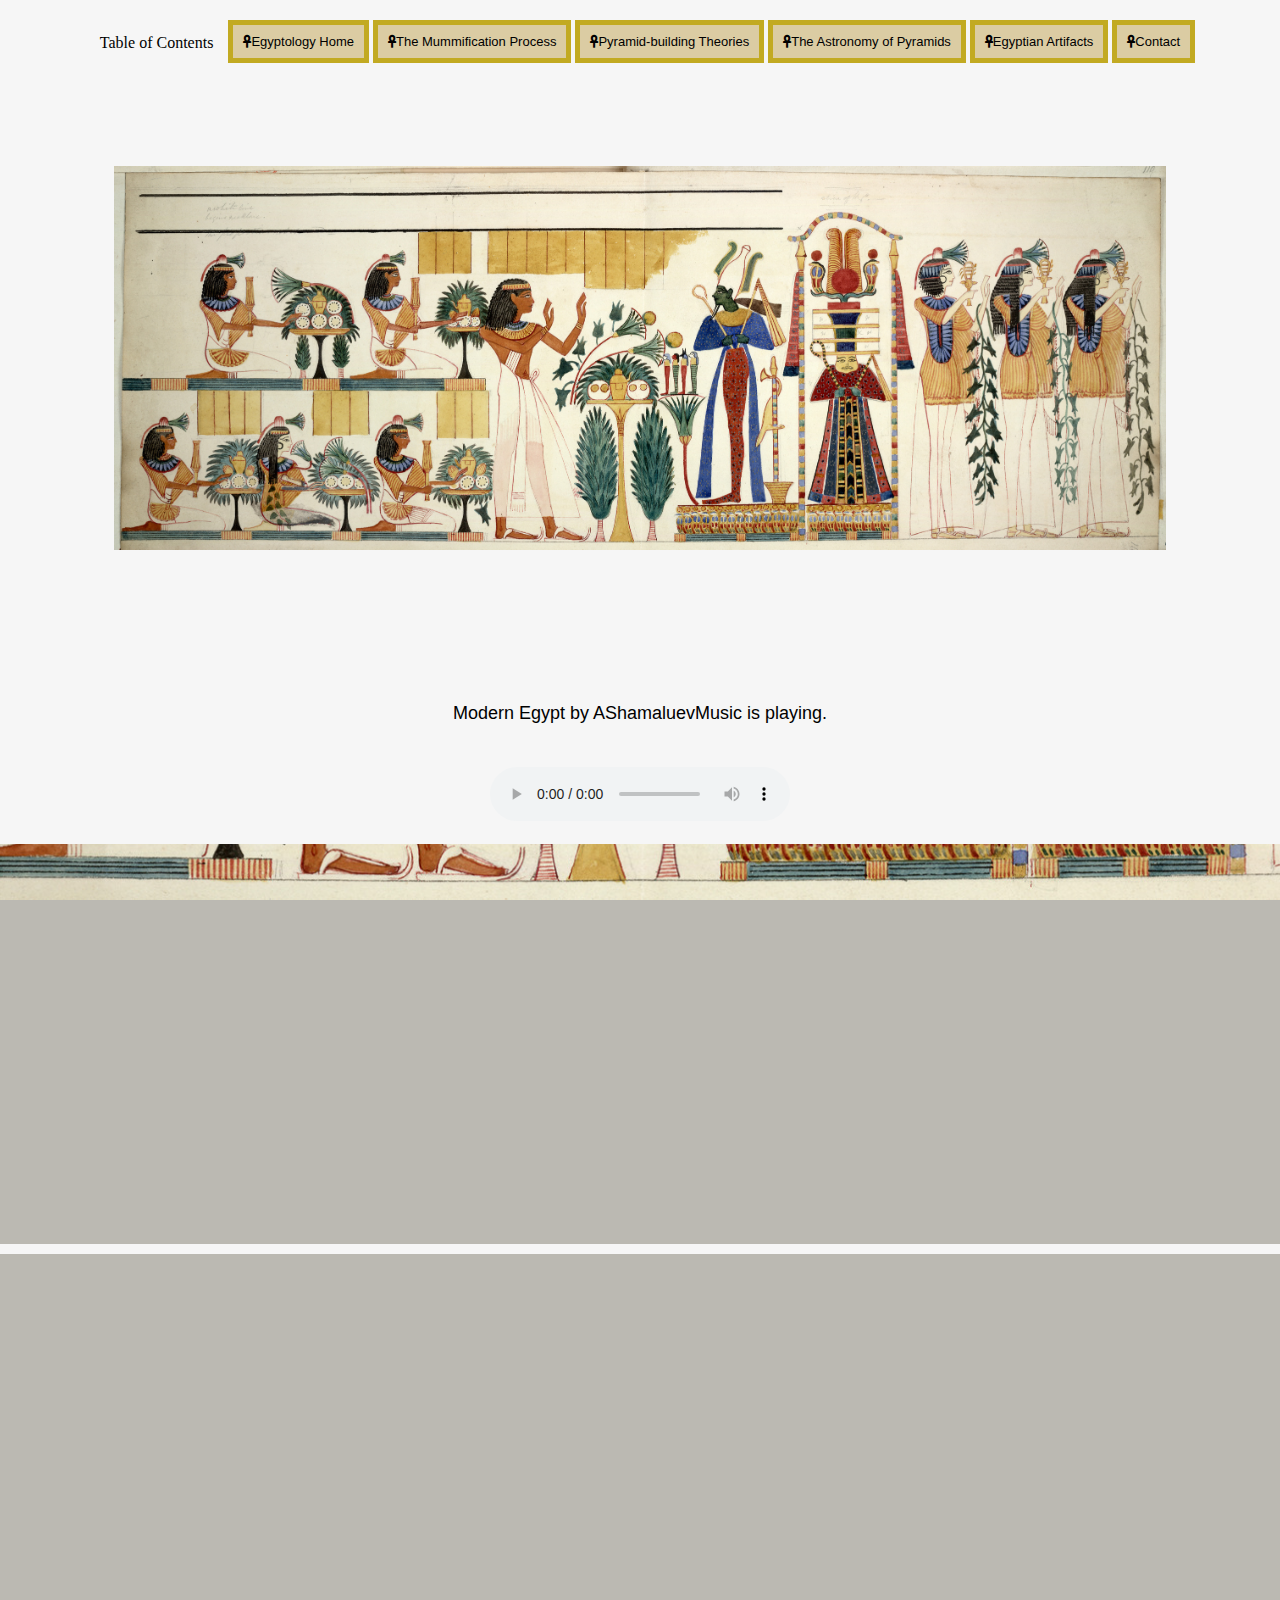
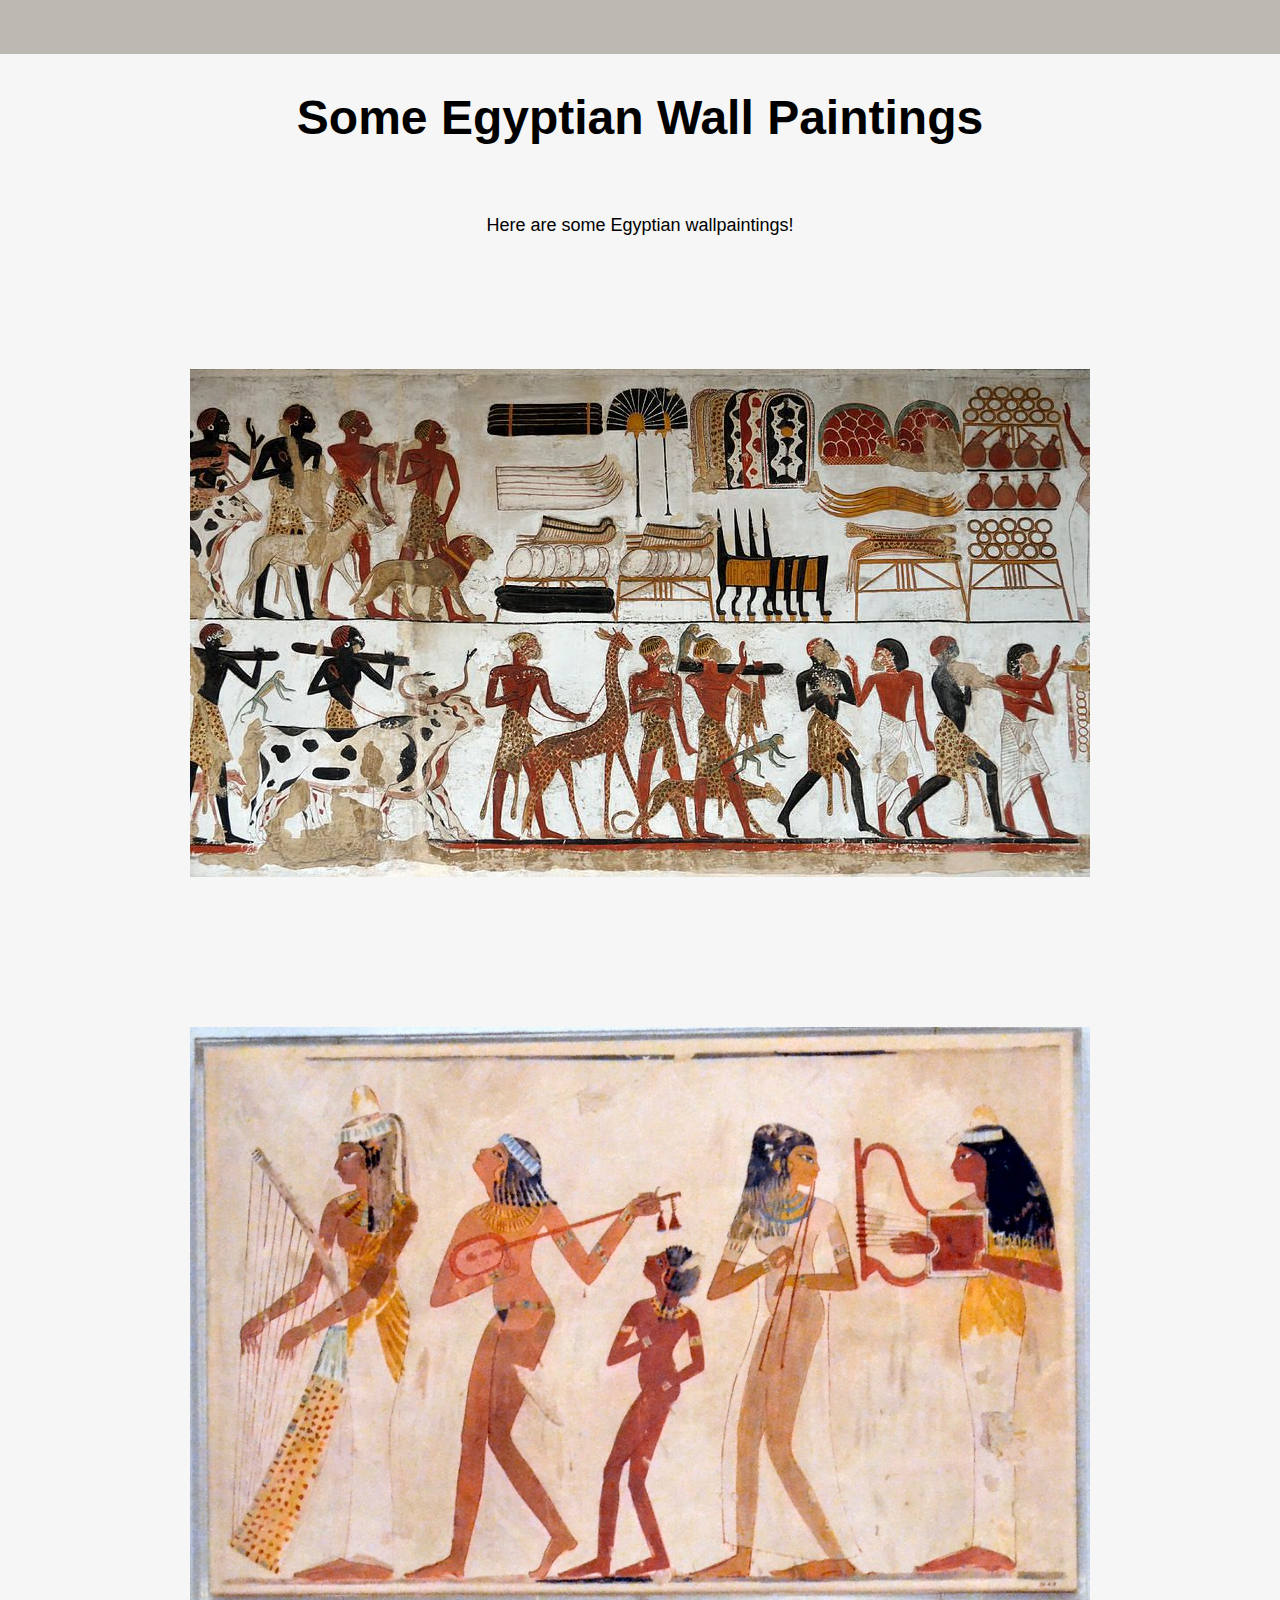
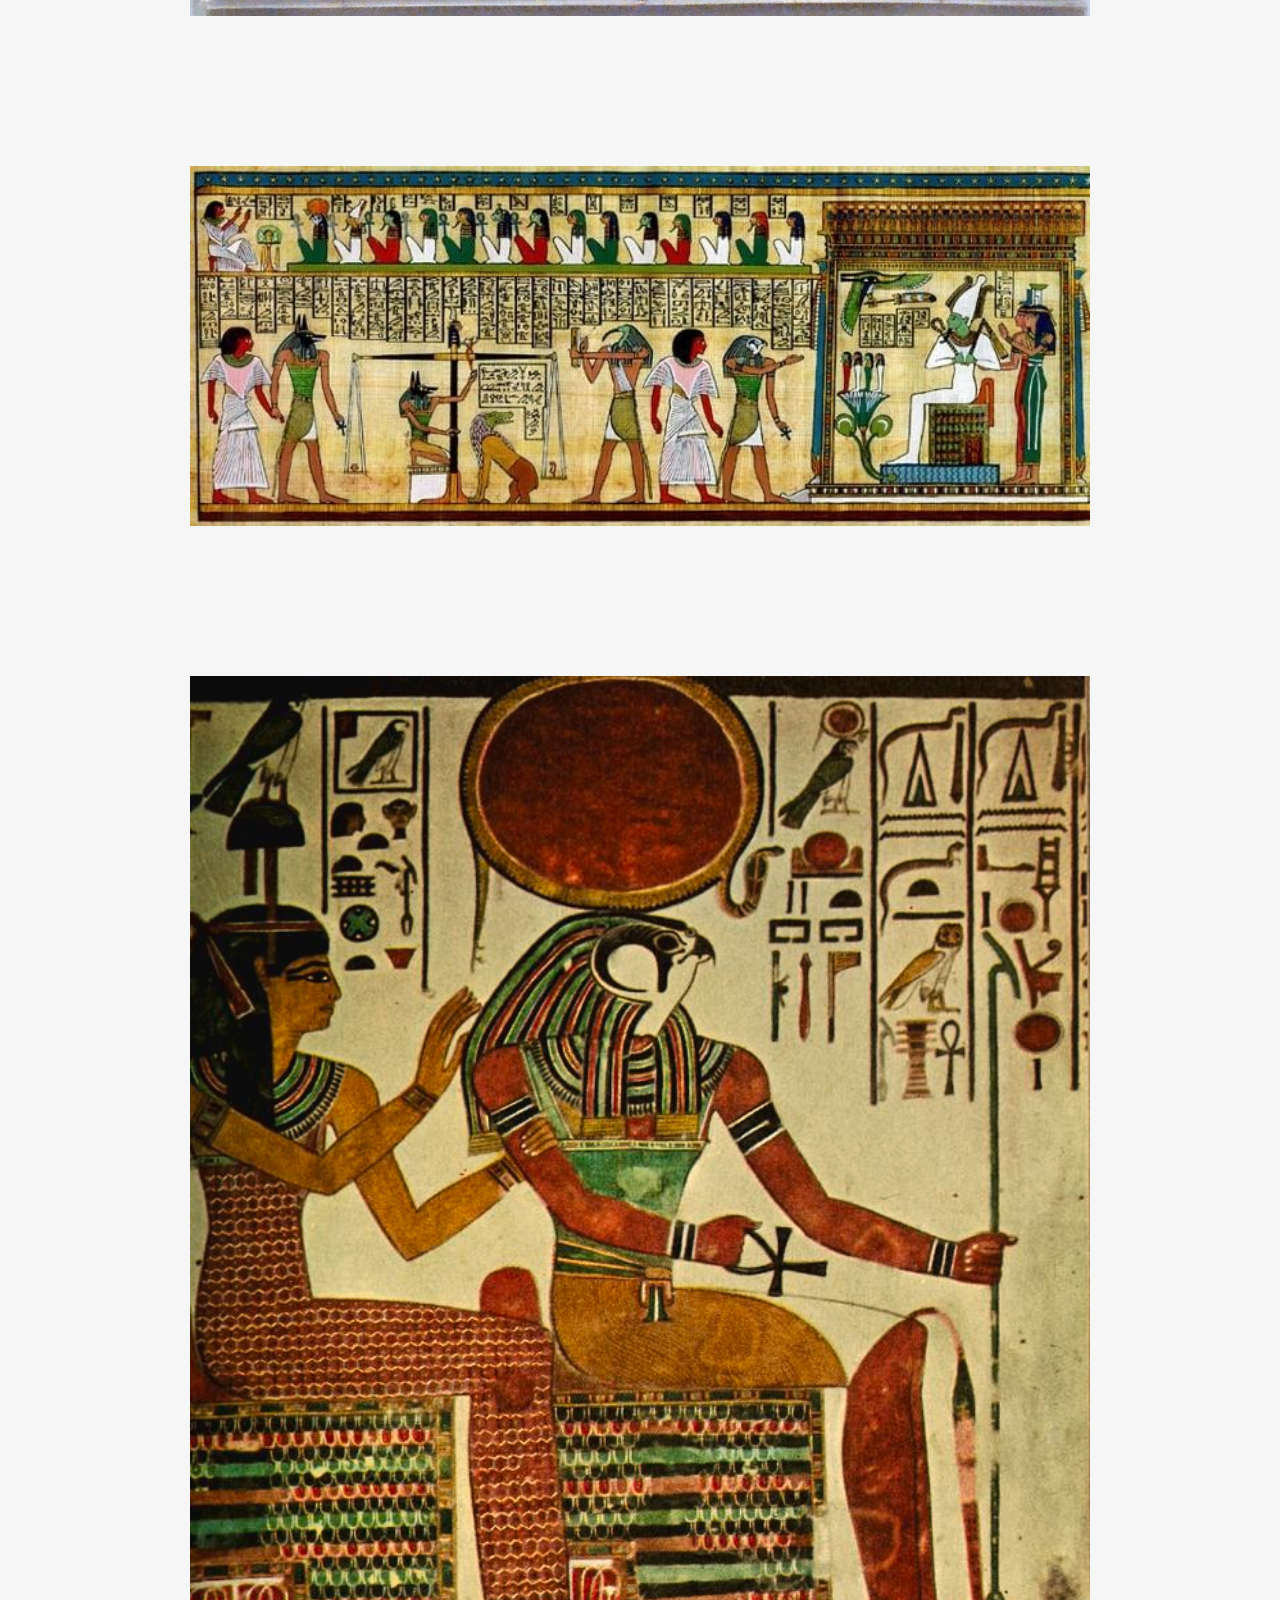
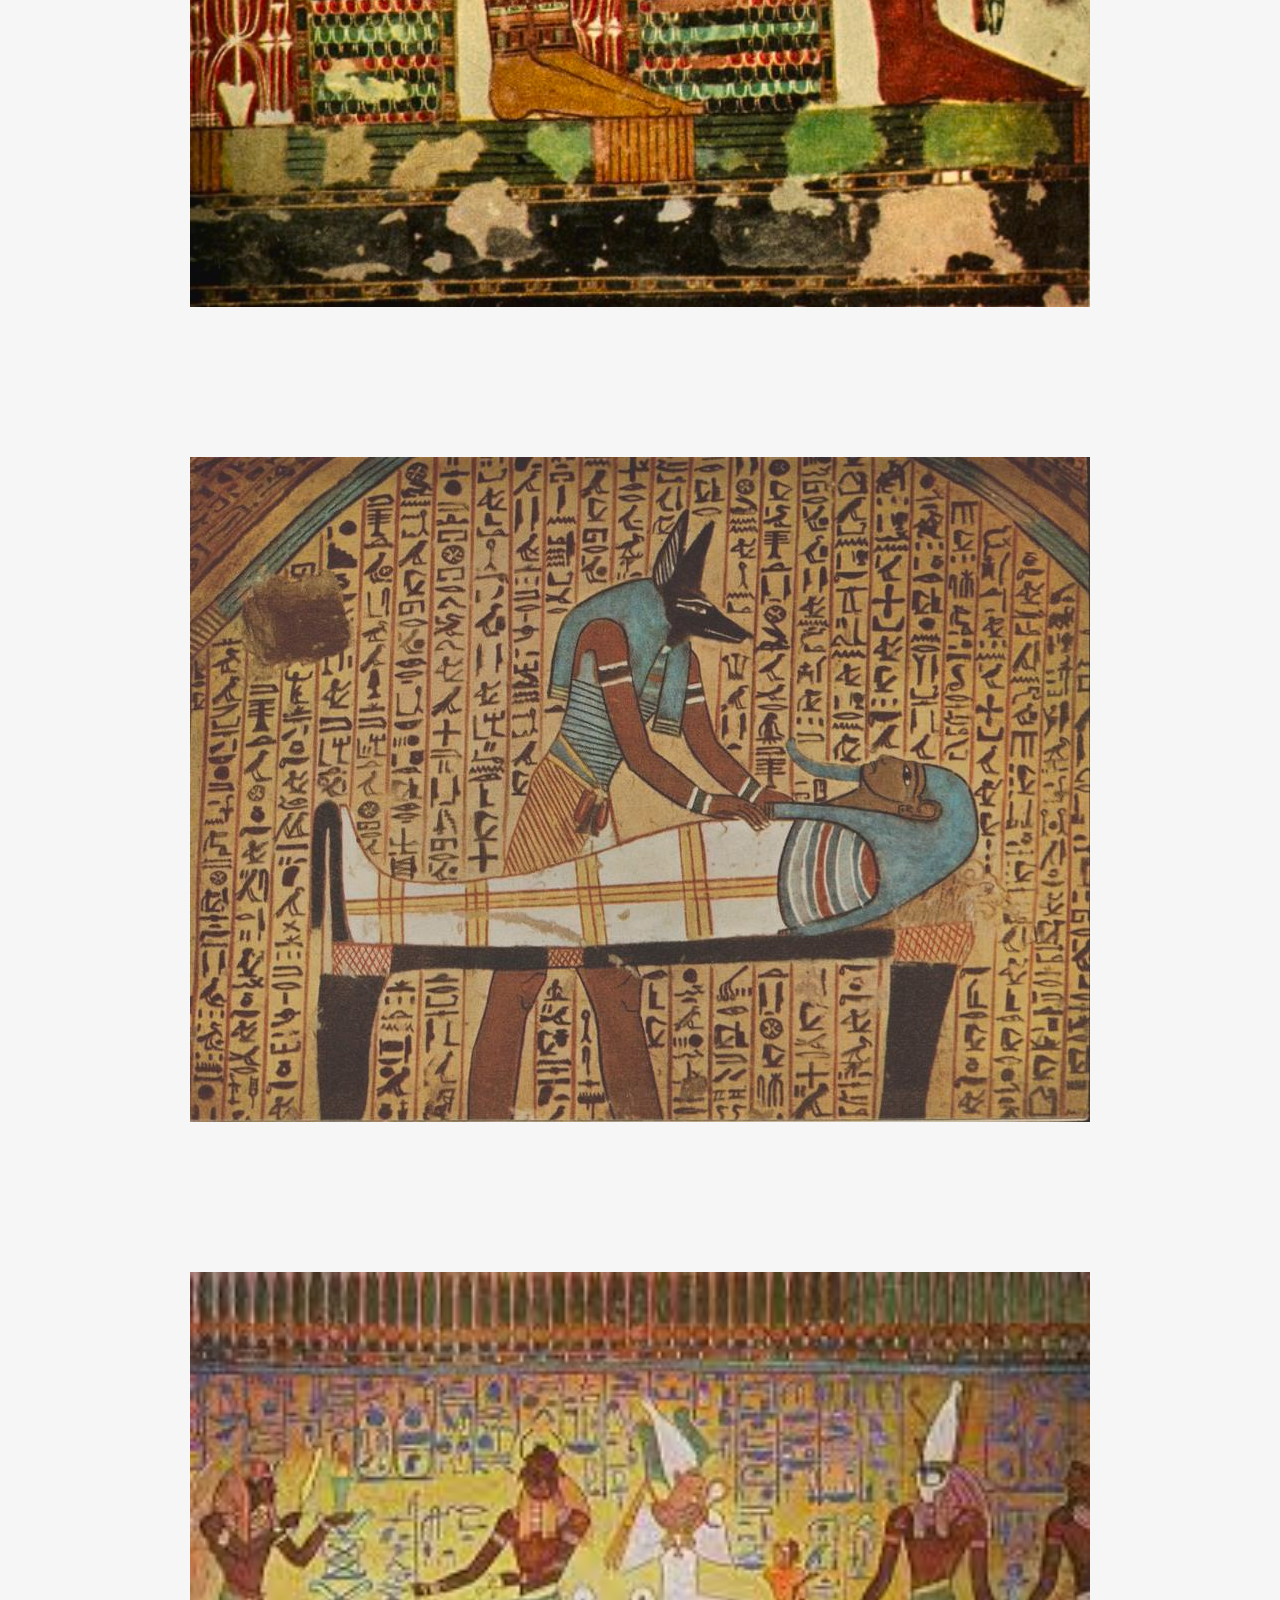
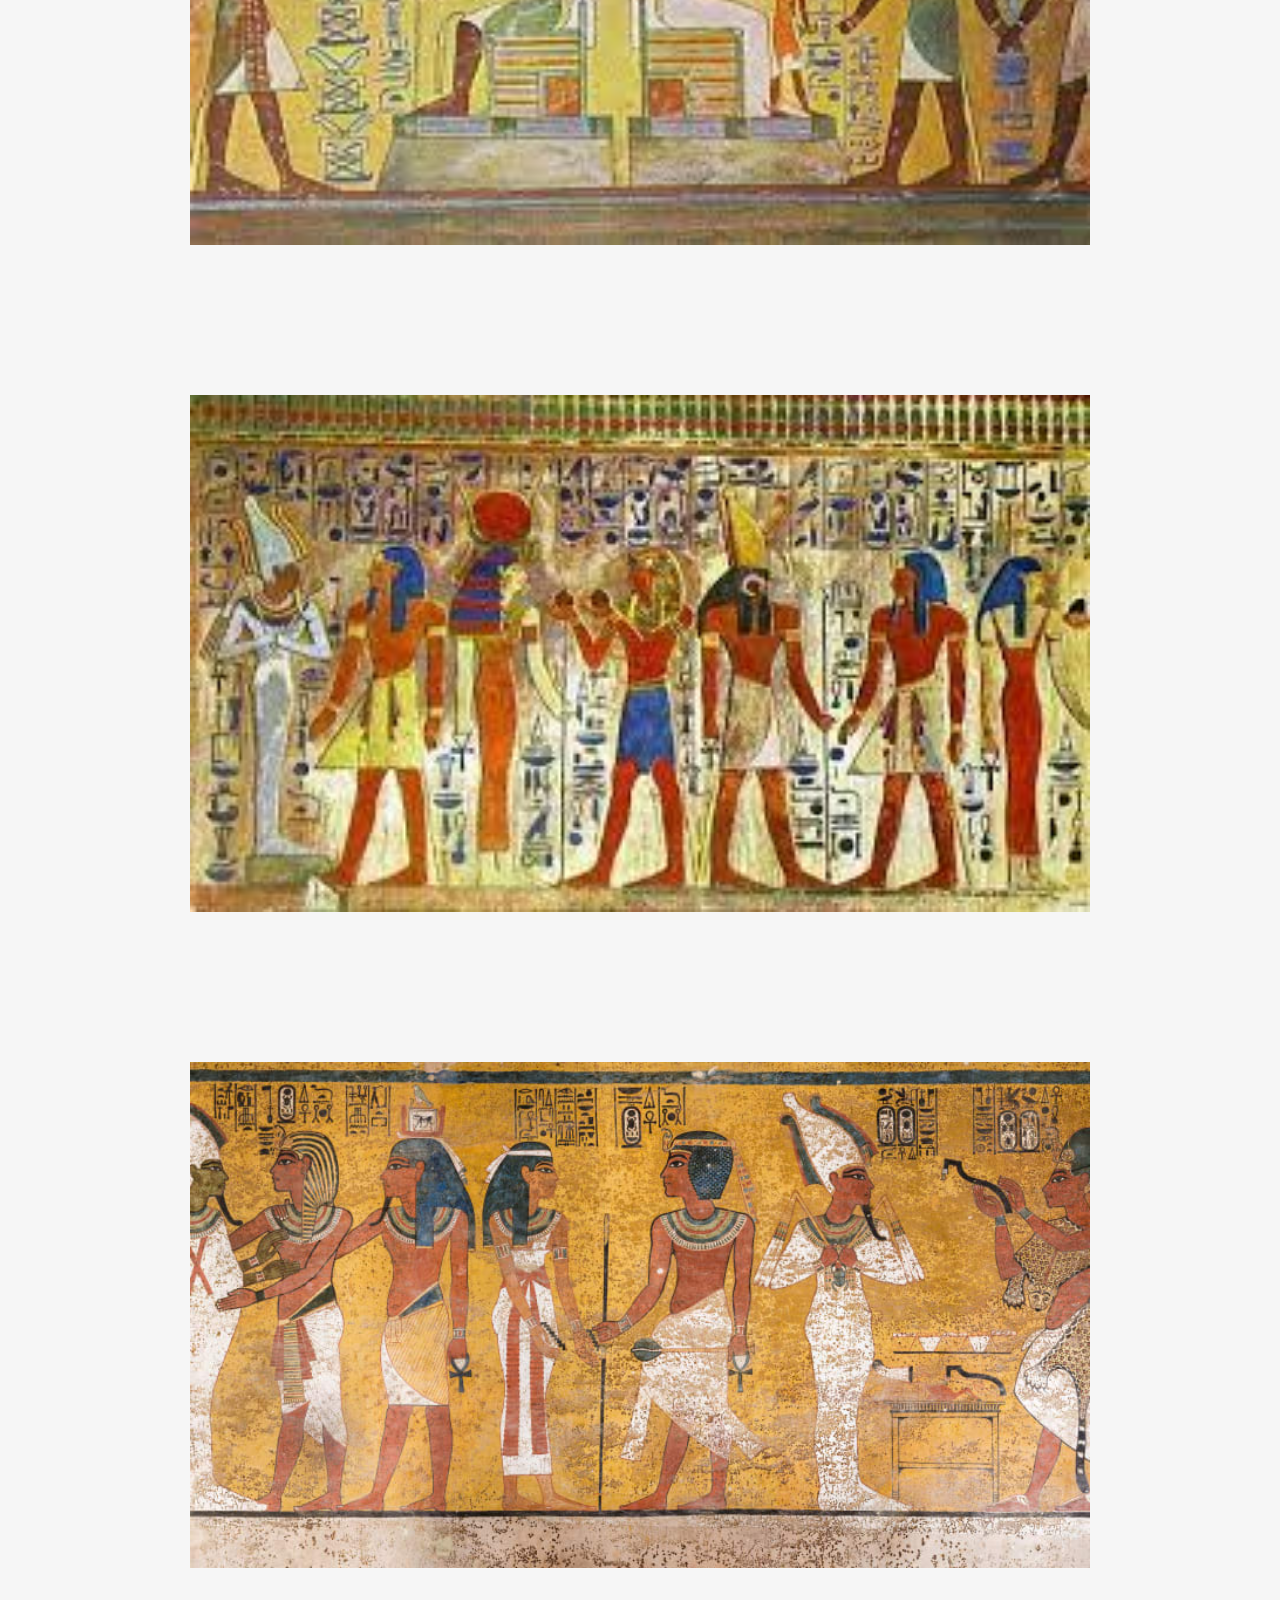
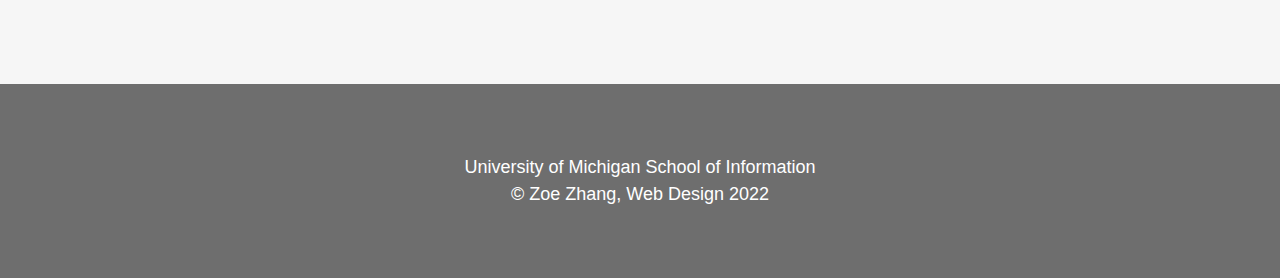
==== commit 6560fa53: "Update index.html" ====
--- a/index.html
+++ b/index.html
@@ -42,10 +42,10 @@
       <div class = "firstimage">
         <img src="images/front_page.jpg" alt="egyptian wall painting1">
       </div>
-	<div class="music">
-	    <p>Modern Egypt by AShamaluevMusic is running in the background.</p>
+	<div align="center" class="music">
+	    <p>Modern Egypt by AShamaluevMusic is playing.</p>
 		<audio controls autoplay>
-  		<source src="Modern Egypt - AShamaluevMusic.mp3" type="audio/mpeg">
+  		<source src="Modern Egypt - AShamaluevMusic.mp3" autoplay="true" loop = "true" type="audio/mpeg">
 			<p>Your browser does not support the audio element.</p>
 		</audio>
 	</div>
--- a/css/style.css
+++ b/css/style.css
@@ -72,7 +72,7 @@
 .music{
 	margin: 10px;
 	padding: 10px;
-	align_self:center;
+	align-self:center;
 }
 
 h1{
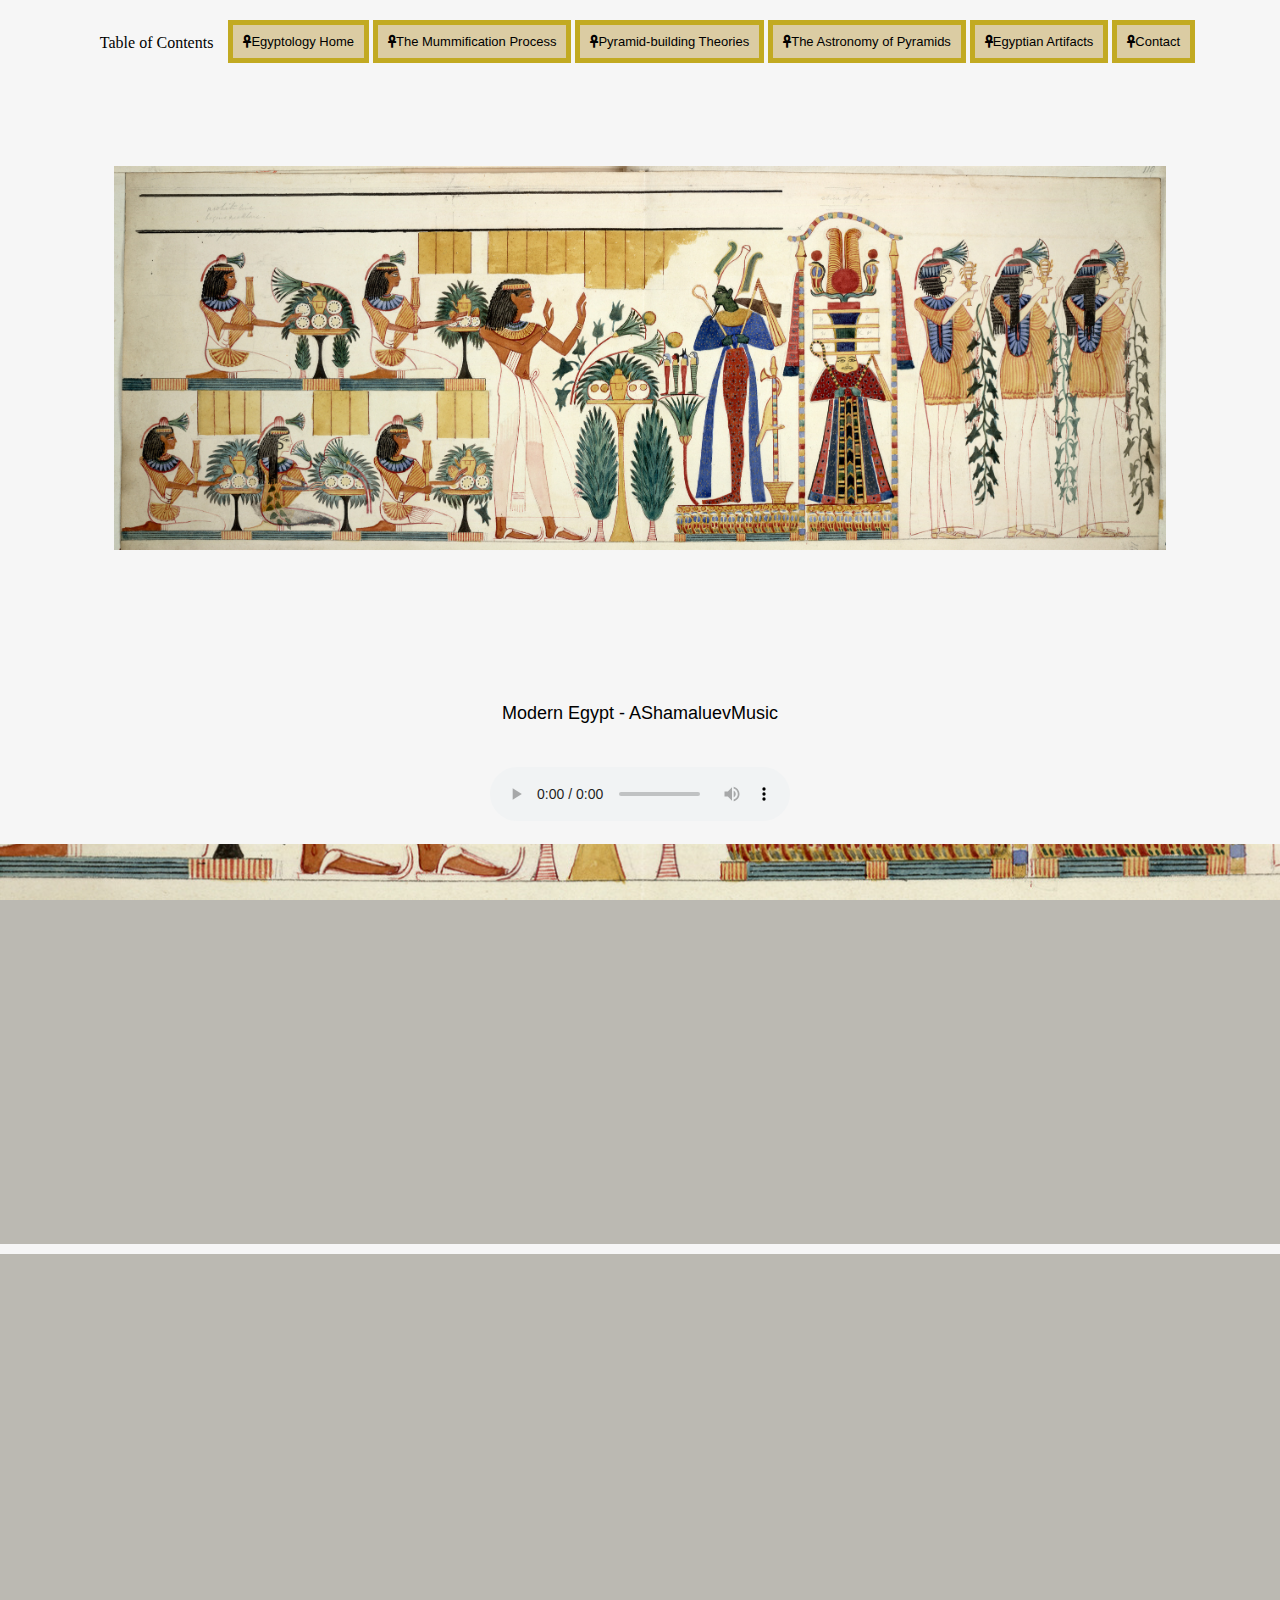
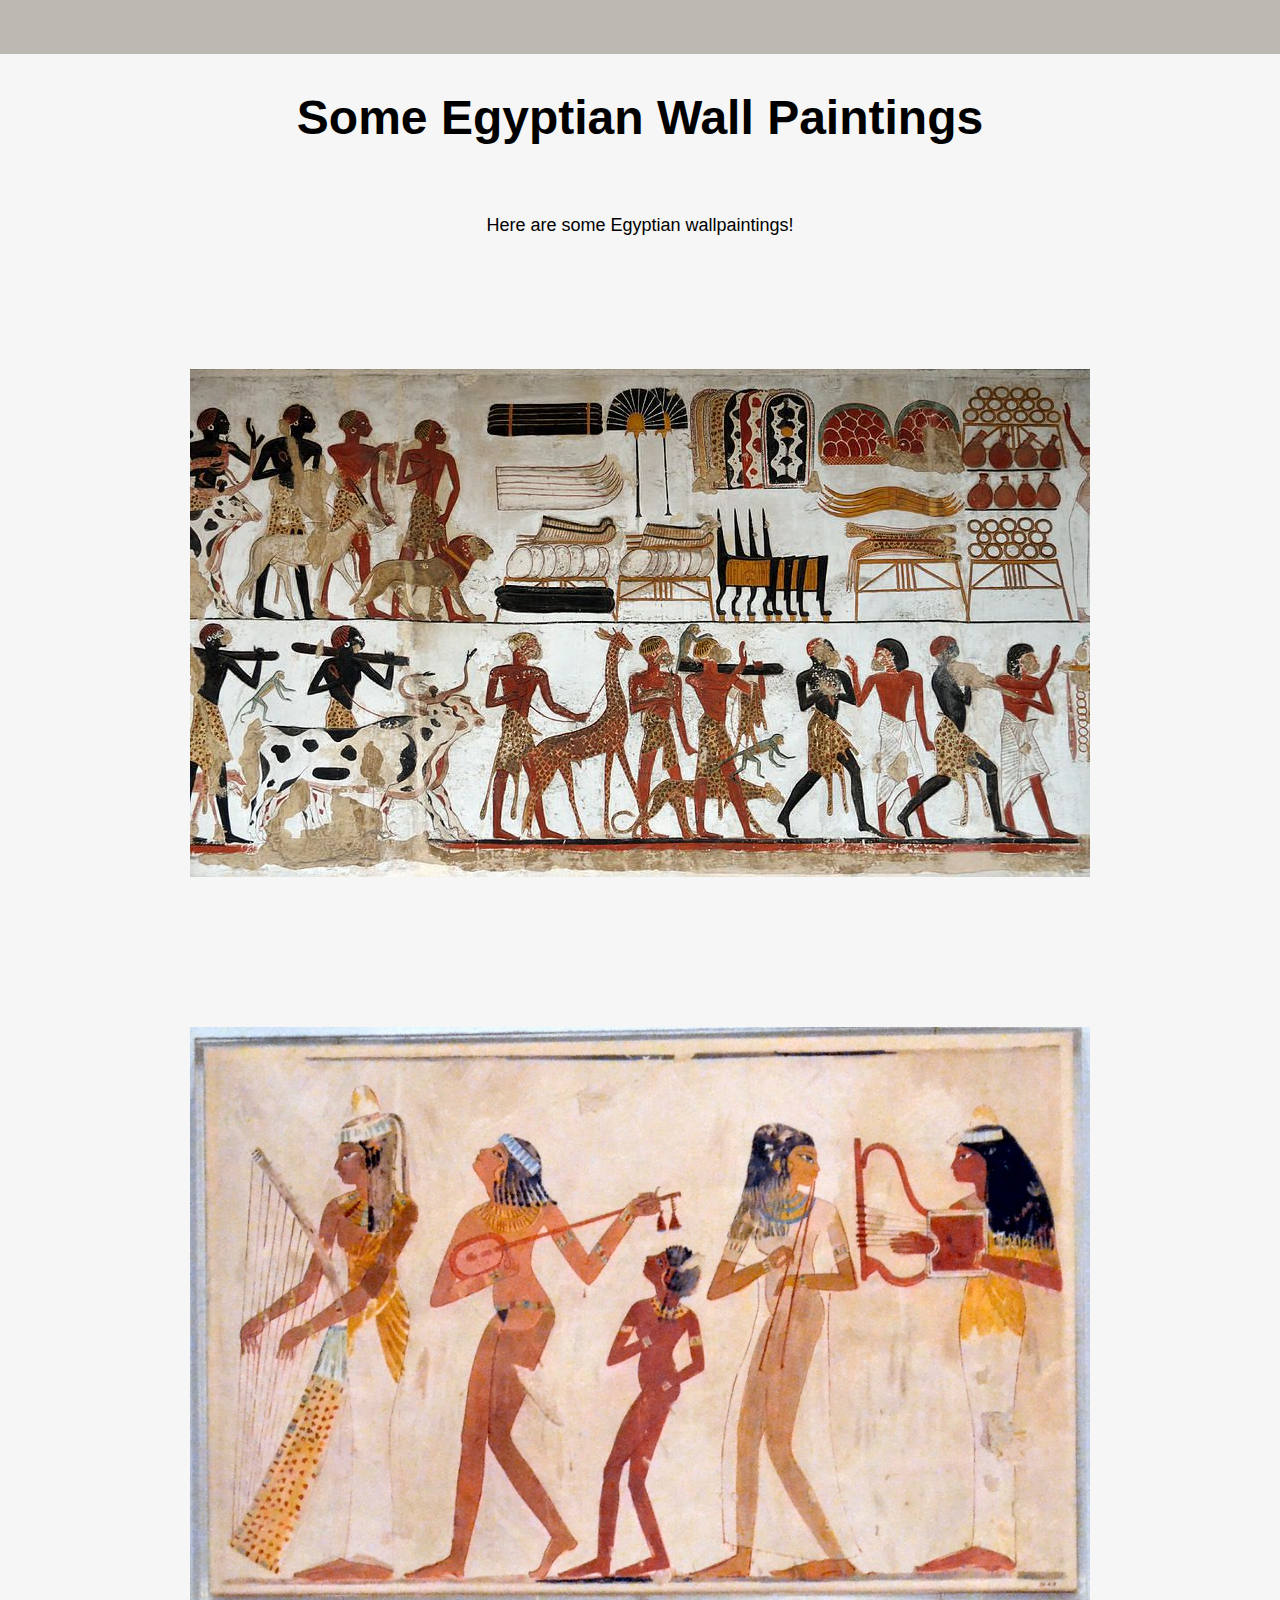
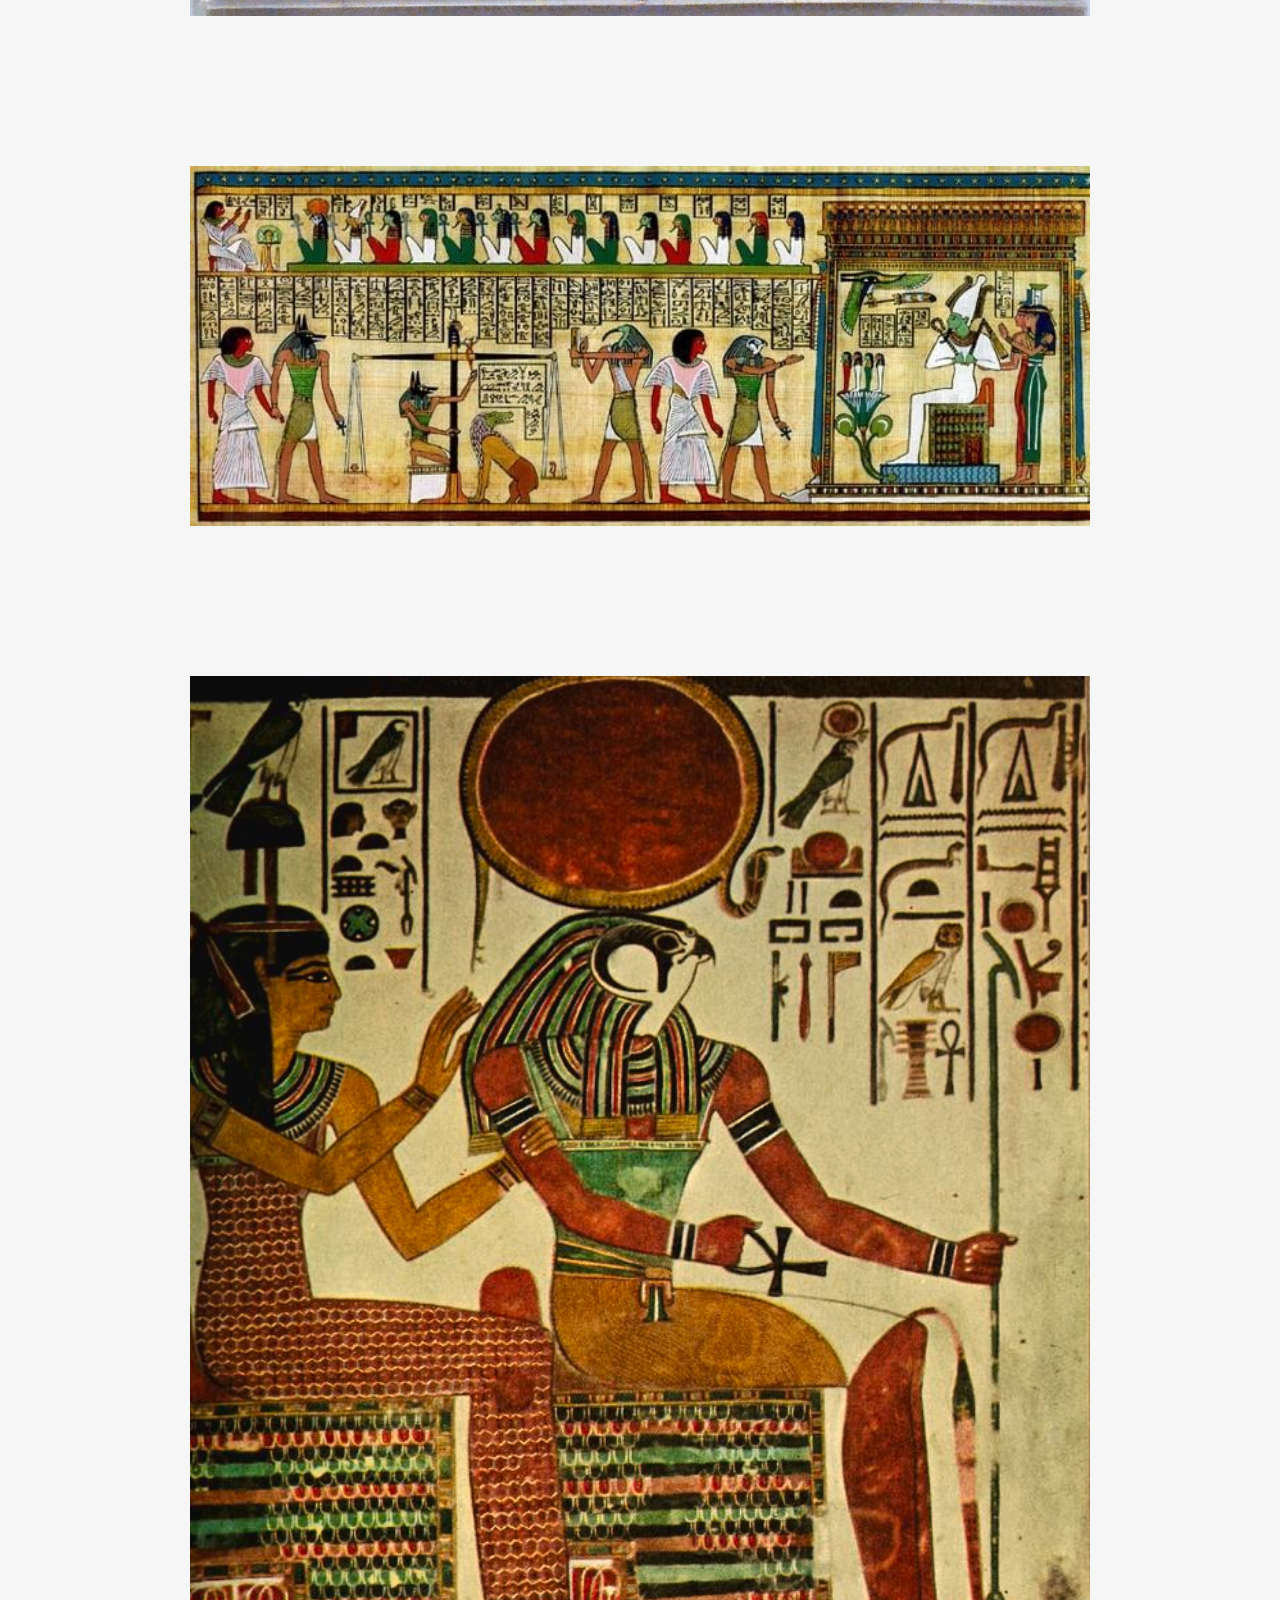
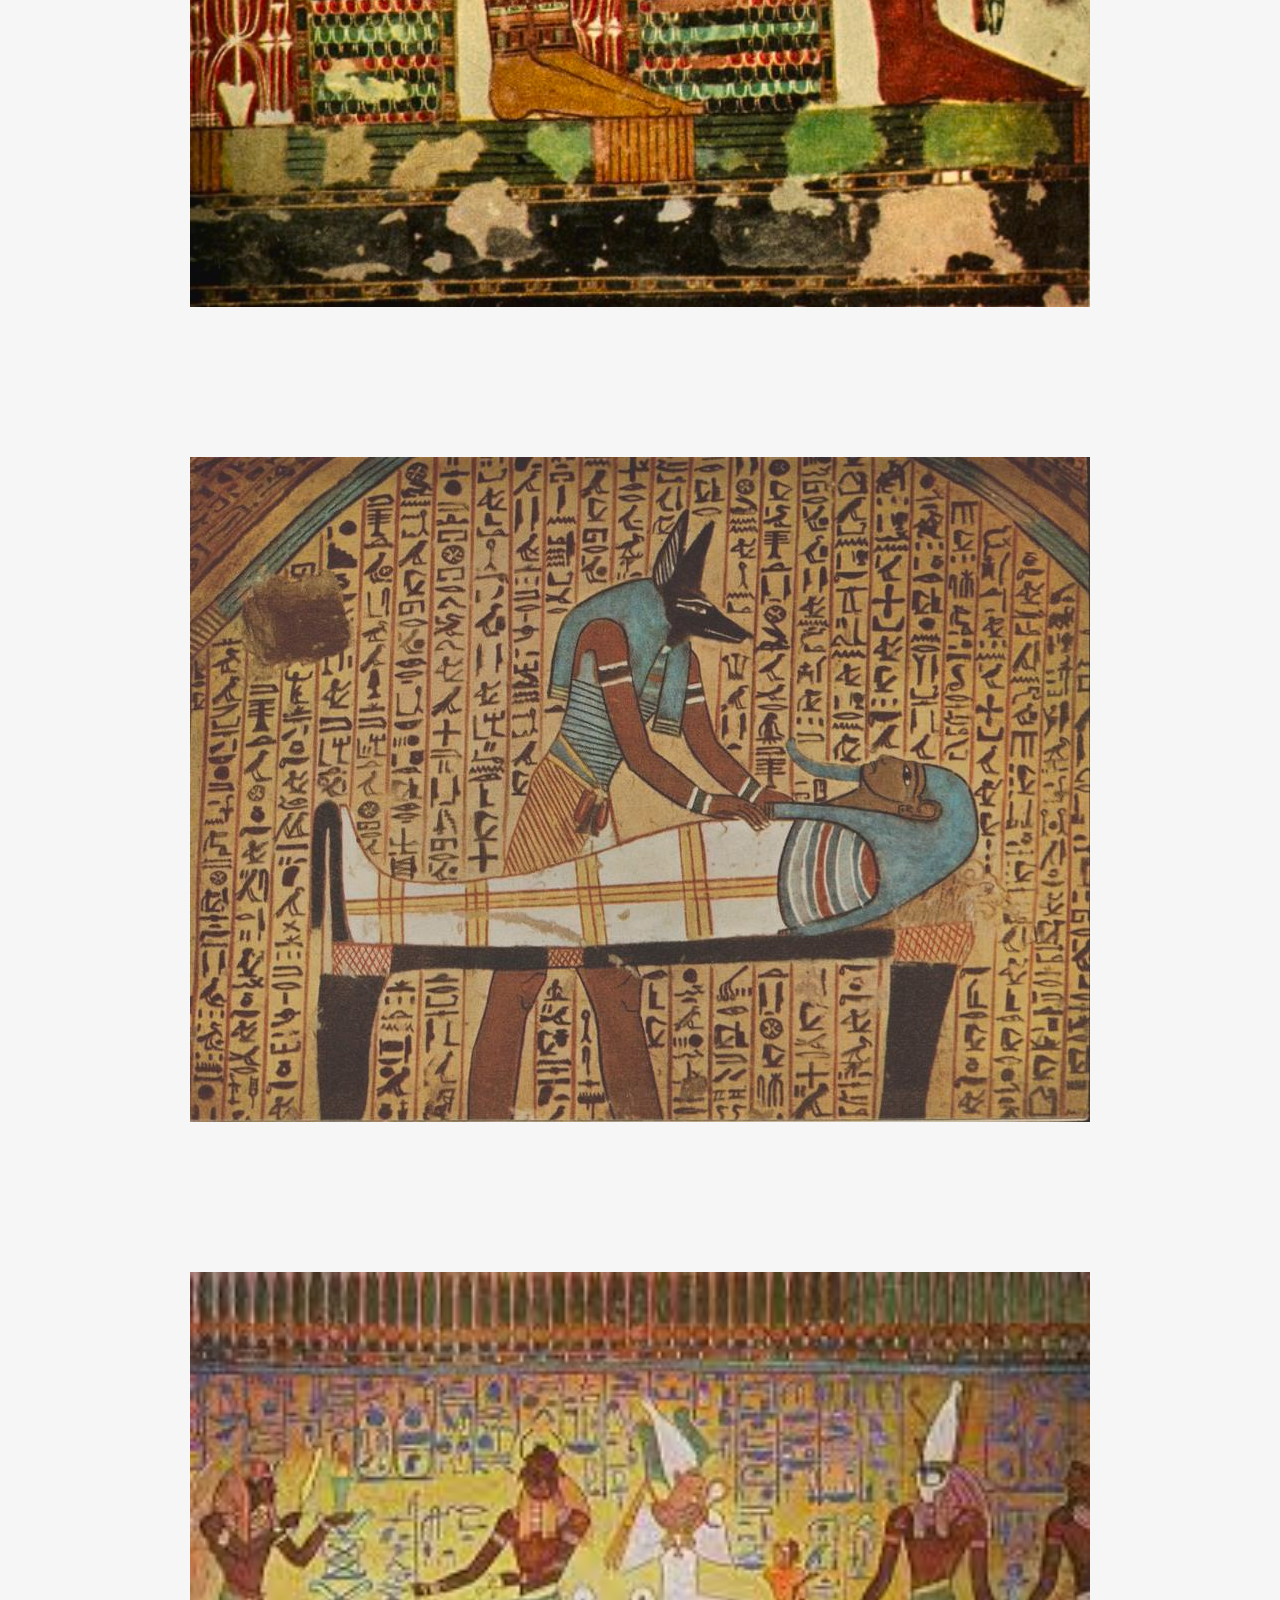
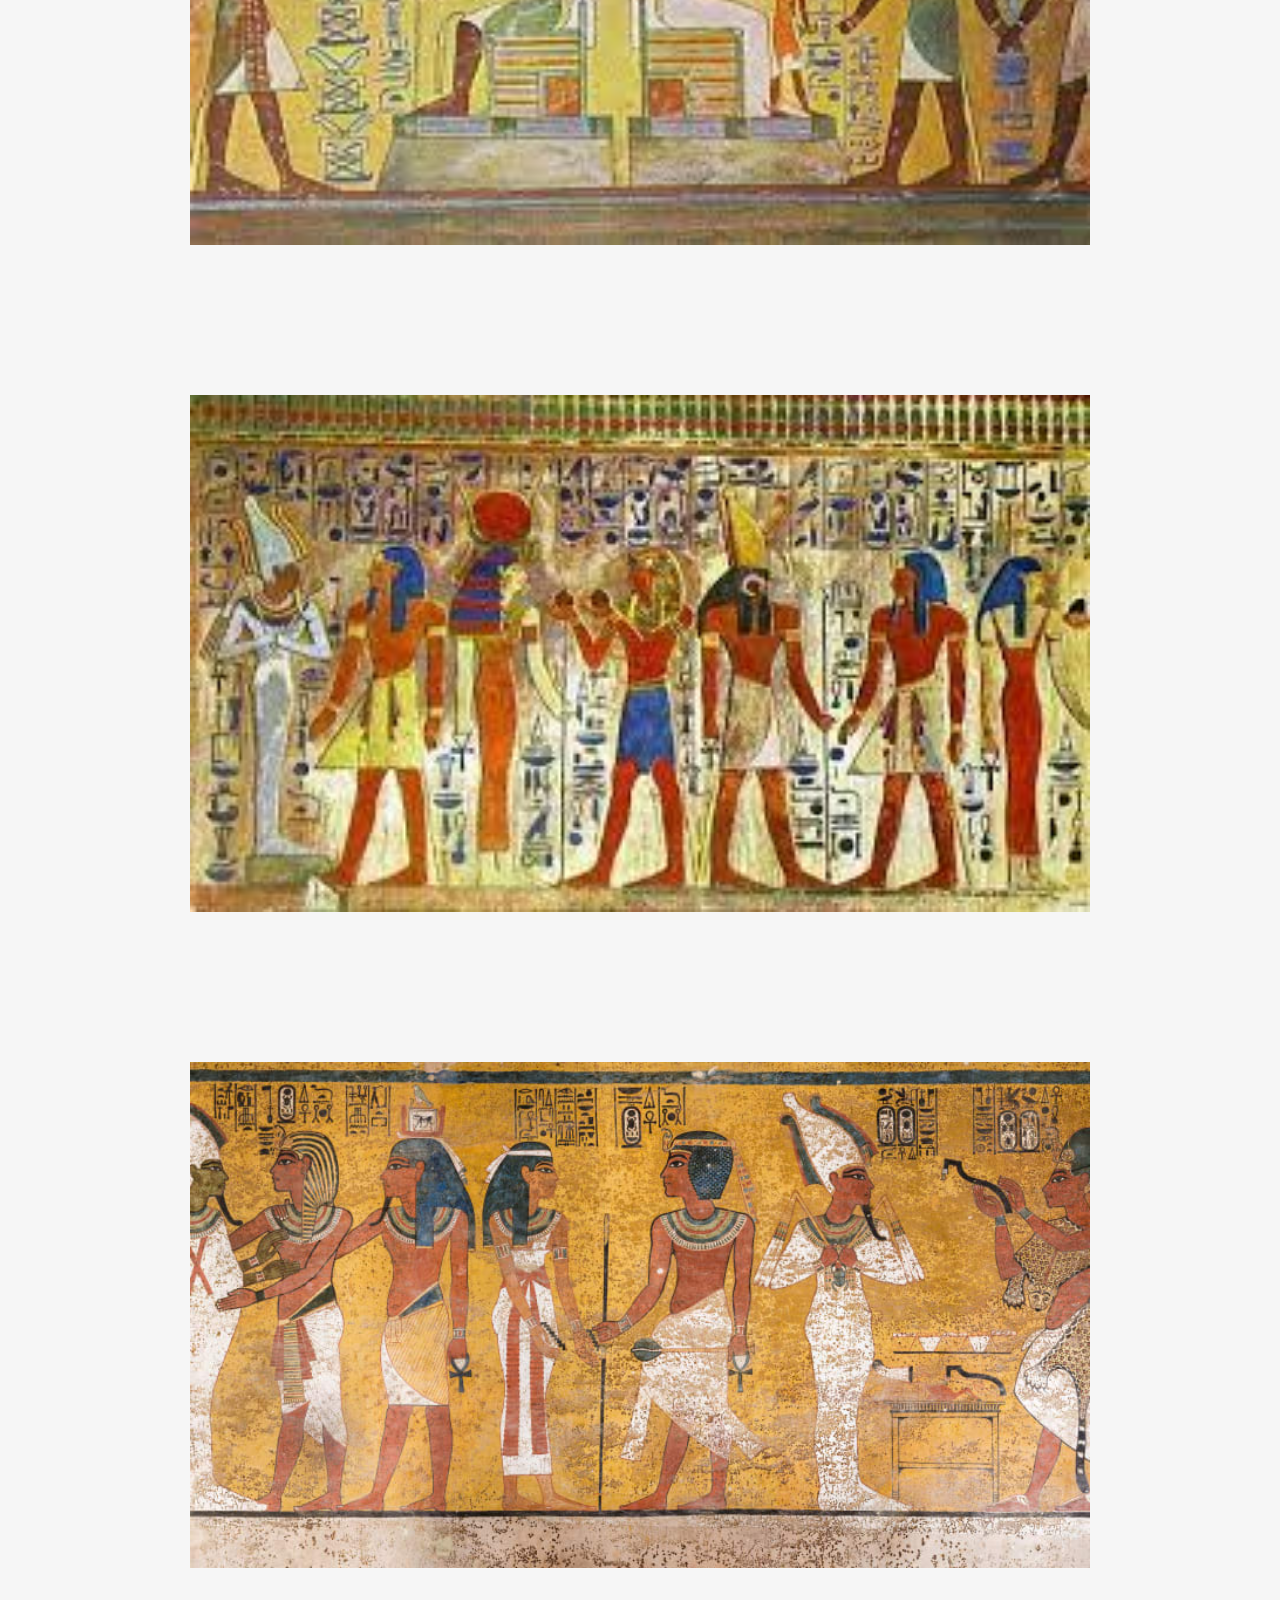
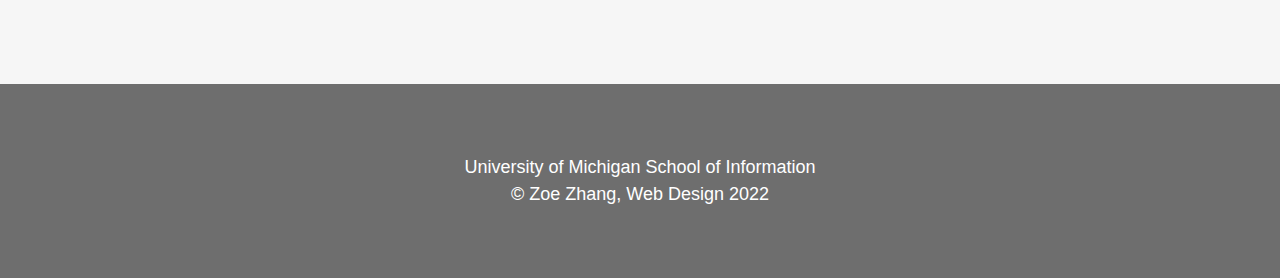
==== commit b51415c4: "Update index.html" ====
--- a/index.html
+++ b/index.html
@@ -43,7 +43,7 @@
         <img src="images/front_page.jpg" alt="egyptian wall painting1">
       </div>
 	<div align="center" class="music">
-	    <p>Modern Egypt by AShamaluevMusic is playing.</p>
+	    <p>Modern Egypt - AShamaluevMusic</p>
 		<audio controls autoplay>
   		<source src="Modern Egypt - AShamaluevMusic.mp3" autoplay="true" loop = "true" type="audio/mpeg">
 			<p>Your browser does not support the audio element.</p>
